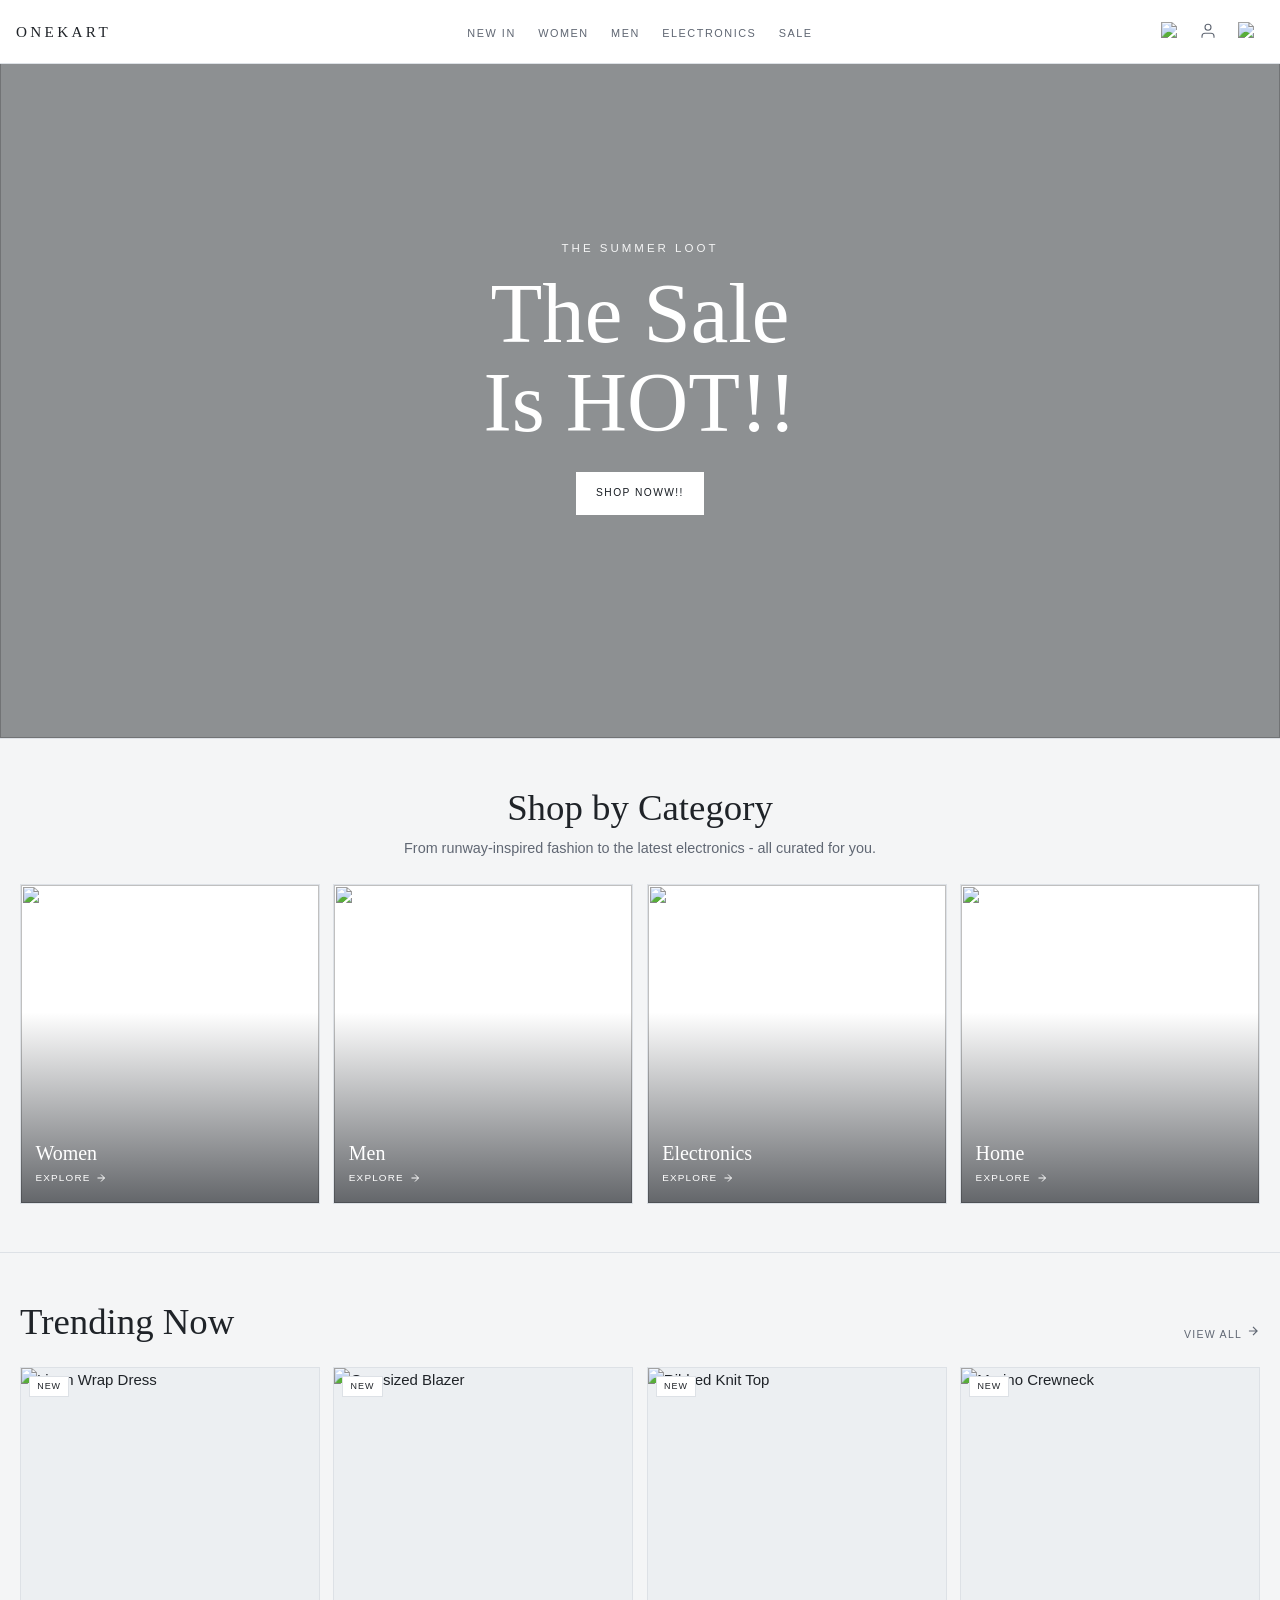
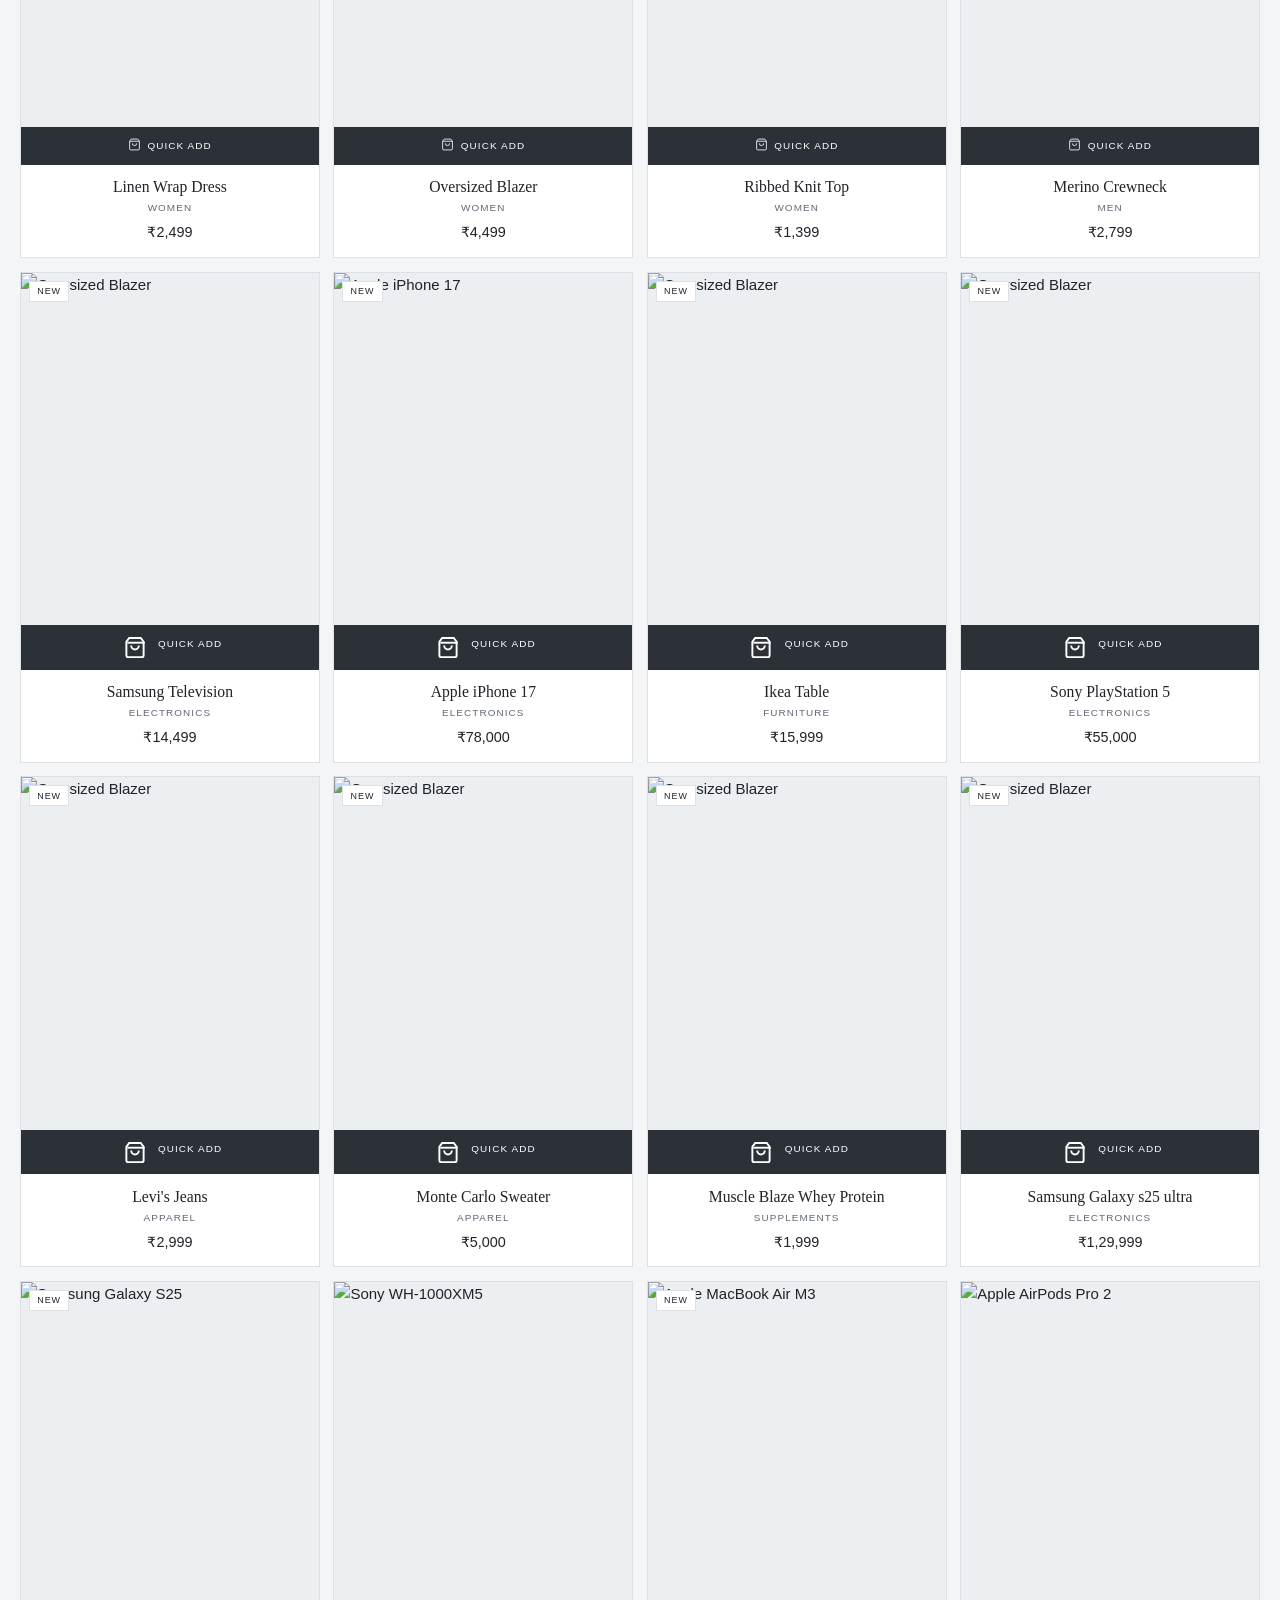
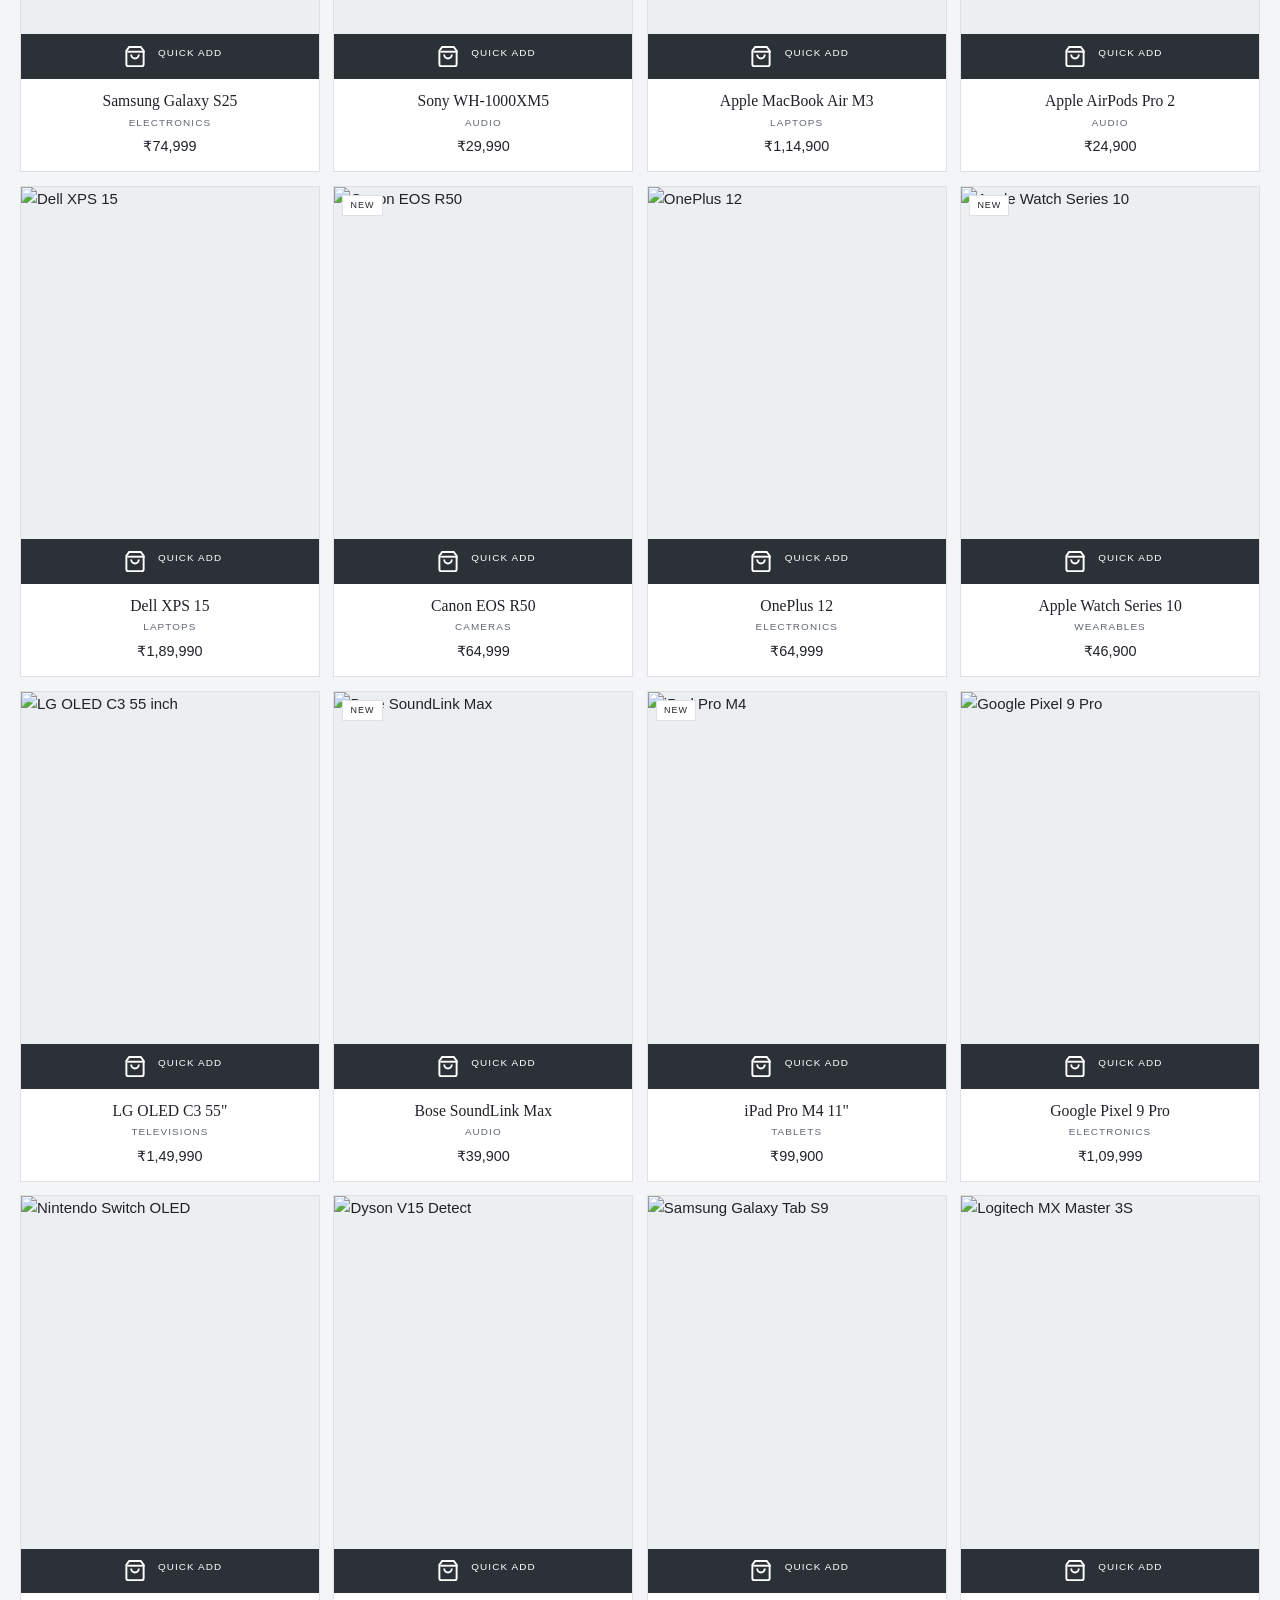
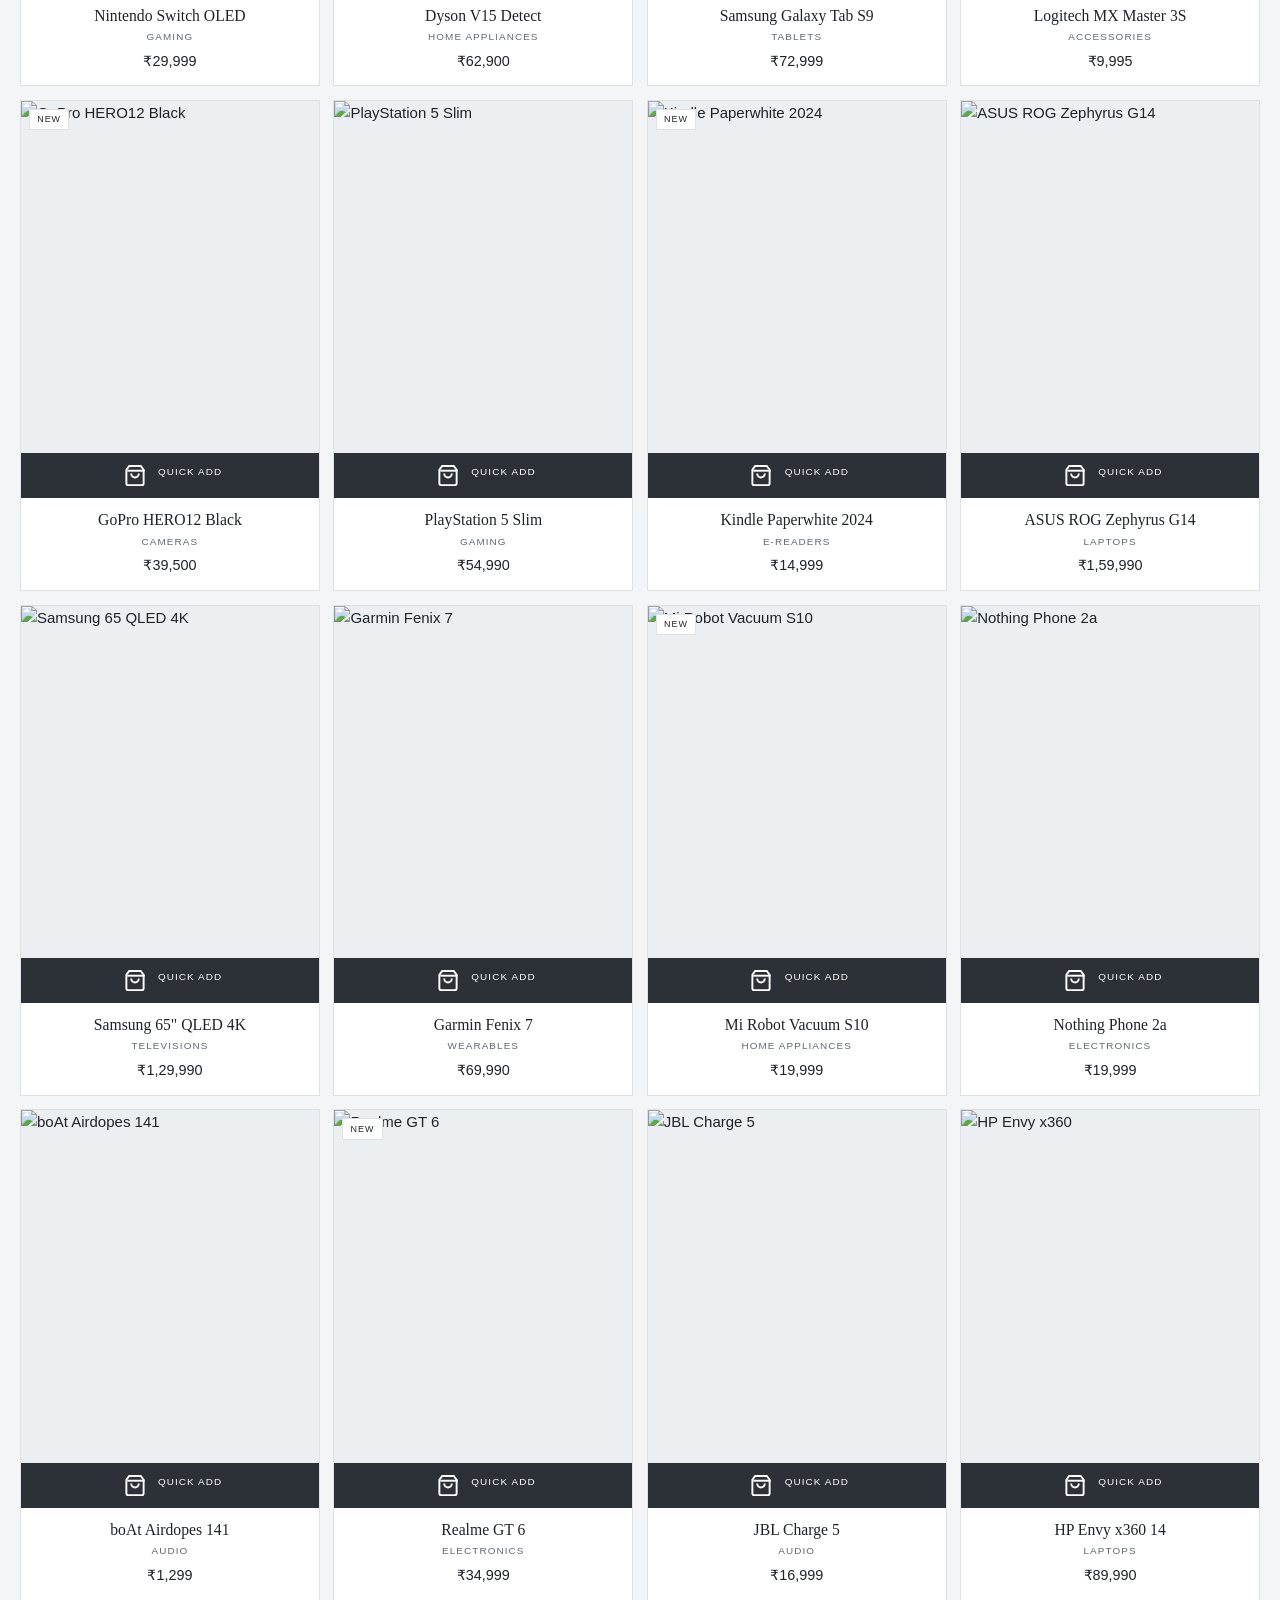
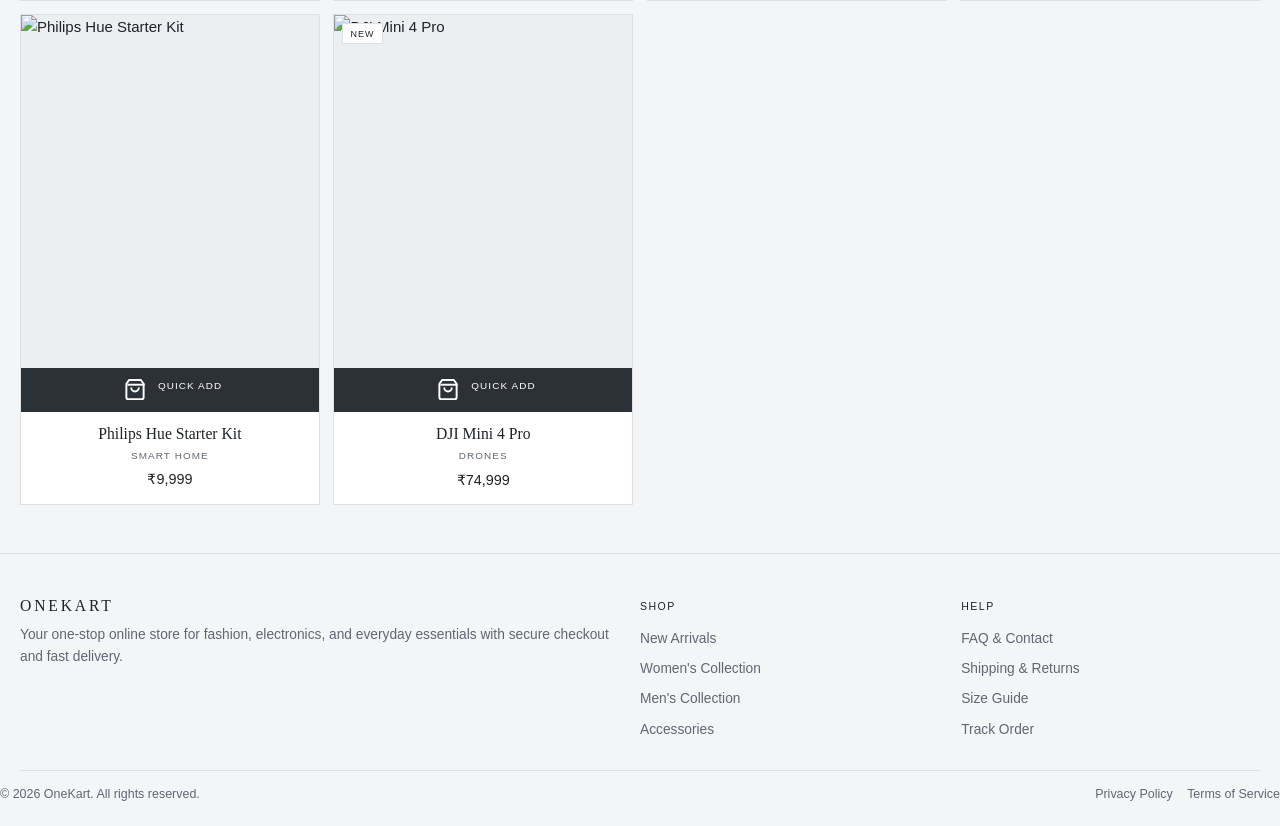
==== src/main/resources/static/html/index.html @ 8f20755e "Initial commit - ECommerce Web Application" ====
<!DOCTYPE html>
<html lang="en">
<head>
    <meta charset="UTF-8">
    <meta name="viewport" content="width=device-width, initial-scale=1.0">
    <title>OneKart - Curated Fashion</title>
    <link rel="stylesheet" href="../css/styles.css">
</head>
<body>

<nav id="main-nav">
    <a href="index.html" class="nav-logo" aria-label="OneKart home">OneKart</a>
    <ul class="nav-links" role="list">
        <li><a href="new.html">New In</a></li>
        <li><a href="women.html">Women</a></li>
        <li><a href="men.html">Men</a></li>
        <li><a href="electronics.html">Electronics</a></li>
        <li><a href="sale.html">Sale</a></li>
    </ul>
    <div class="nav-actions">
        <label class="nav-icon" for="search-toggle" role="button" tabindex="0" aria-label="Open search">
            <img
                    src="https://cdn-icons-png.flaticon.com/512/54/54481.png"
                    width="18"
                    height="18"
                    alt="Search"
            />
        </label>
        <button class="nav-icon" id = "account-btn" aria-label="Account">
            <svg width="18" height="18" fill="none" stroke="currentColor" stroke-width="1.5" viewBox="0 0 24 24" aria-hidden="true">
                <path d="M20 21v-2a4 4 0 0 0-4-4H8a4 4 0 0 0-4 4v2"/><circle cx="12" cy="7" r="4"/>
            </svg>
        </button>
        <button class="nav-icon" aria-label="Shopping bag">
            <img
                    src="https://cdn-icons-png.flaticon.com/512/263/263142.png"
                    width="18"
                    height="18"
                    alt="Shopping bag"
            />
        </button>
    </div>
</nav>

<div class="nav-mobile-drawer" id="nav-mobile-drawer">
    <a href="new.html">New In</a>
    <a href="women.html">Women</a>
    <a href="men.html">Men</a>
    <a href="electronics.html">Electronics</a>
    <a href="sale.html">Sale</a>
</div>

<div class="search-overlay" id="search-overlay">
    <label class="search-overlay-bg" for="search-toggle" aria-label="Close search"></label>
    <div class="search-box">
        <input class="search-input" type="search" placeholder="Search products..." autocomplete="off" aria-label="Search products">
    </div>
</div>

<main>
    <section class="hero" aria-label="Hero - Summer Collection">
        <div class="hero-bg">
            <img src="https://images.unsplash.com/photo-1577538928305-3807c3993047?q=80&w=1170&auto=format&fit=crop&ixlib=rb-4.1.0&ixid=M3wxMjA3fDB8MHxwaG90by1wYWdlfHx8fGVufDB8fHx8fA%3D%3D"
                 alt="" aria-hidden="true" fetchpriority="high" decoding="async" width="1600" height="900">
            <div class="hero-overlay" aria-hidden="true"></div>
        </div>
        <div class="hero-content">
            <p class="hero-eyebrow">The Summer Loot</p>
            <h1 class="hero-title"> The Sale  <br> Is HOT!! </h1>
            <div class="hero-ctas">
                <a href="" class="btn-hero-primary">SHOP NOWW!!</a>
            </div>
        </div>
    </section>

    <section class="section-categories" aria-label="Shop by category">
        <div class="container">
            <div class="section-header center">
                <h2>Shop by Category</h2>
                <p>From runway-inspired fashion to the latest electronics - all curated for you.</p>
            </div>
            <div class="category-grid">
                <a href="women.html" class="category-tile" aria-label="Shop Women">
                    <img src="https://images.unsplash.com/photo-1539008835657-9e8e9680c956?w=800&h=1000&fit=crop" alt="" loading="lazy" aria-hidden="true">
                    <div class="category-label"><h3>Women</h3><span class="explore-link">Explore <svg width="12" height="12" fill="none" stroke="currentColor" stroke-width="2" viewBox="0 0 24 24" aria-hidden="true"><path d="M5 12h14m-7-7 7 7-7 7"/></svg></span></div>
                </a>
                <a href="men.html" class="category-tile" aria-label="Shop Men">
                    <img src="https://images.unsplash.com/photo-1516257984-b1b4d707412e?w=800&h=1000&fit=crop" alt="" loading="lazy" aria-hidden="true">
                    <div class="category-label"><h3>Men</h3><span class="explore-link">Explore <svg width="12" height="12" fill="none" stroke="currentColor" stroke-width="2" viewBox="0 0 24 24" aria-hidden="true"><path d="M5 12h14m-7-7 7 7-7 7"/></svg></span></div>
                </a>
                <a href="electronics.html" class="category-tile" aria-label="Shop Electronics">
                    <img src="https://images.unsplash.com/photo-1523275335684-37898b6baf30?w=800&h=1000&fit=crop" alt="" loading="lazy" aria-hidden="true">
                    <div class="category-label"><h3>Electronics</h3><span class="explore-link">Explore <svg width="12" height="12" fill="none" stroke="currentColor" stroke-width="2" viewBox="0 0 24 24" aria-hidden="true"><path d="M5 12h14m-7-7 7 7-7 7"/></svg></span></div>
                </a>
                <a href="sale.html" class="category-tile" aria-label="Shop Home">
                    <img src="https://images.unsplash.com/photo-1555041469-a586c61ea9bc?w=800&h=1000&fit=crop" alt="" loading="lazy" aria-hidden="true">
                    <div class="category-label"><h3>Home</h3><span class="explore-link">Explore <svg width="12" height="12" fill="none" stroke="currentColor" stroke-width="2" viewBox="0 0 24 24" aria-hidden="true"><path d="M5 12h14m-7-7 7 7-7 7"/></svg></span></div>
                </a>
            </div>
        </div>
    </section>

    <section class="section-arrivals" aria-label="New arrivals">
        <div class="container">
            <div class="section-header split">
                <div>
                    <h2>Trending Now</h2>

                </div>
                <a href="new.html" class="view-all-link">View All <svg width="14" height="14" fill="none" stroke="currentColor" stroke-width="2" viewBox="0 0 24 24" aria-hidden="true"><path d="M5 12h14m-7-7 7 7-7 7"/></svg></a>
            </div>
            <div class="product-grid">

                <article class="product-card">
                    <a href="/products/linen-wrap-dress">
                        <div class="product-img-wrap">
                            <span class="badge-new">New</span>
                            <img src="https://images.unsplash.com/photo-1515372039744-b8f02a3ae446?w=600&q=80" alt="Linen Wrap Dress" loading="lazy">
                            <div class="card-actions"><button class="add-bag-btn"><svg width="13" height="13" fill="none" stroke="currentColor" stroke-width="1.5" viewBox="0 0 24 24" aria-hidden="true"><path d="M6 2 3 6v14a2 2 0 0 0 2 2h14a2 2 0 0 0 2-2V6l-3-4z"/><line x1="3" y1="6" x2="21" y2="6"/><path d="M16 10a4 4 0 0 1-8 0"/></svg>Quick Add</button></div>
                        </div>
                        <div class="product-info">
                            <h3 class="product-name">Linen Wrap Dress</h3>
                            <p class="product-category">Women</p>
                            <p class="product-price">₹2,499</p>
                        </div>
                    </a>
                </article>

                <article class="product-card">
                    <a href="/products/oversized-blazer">
                        <div class="product-img-wrap">
                            <span class="badge-new">New</span>
                            <img src="https://images.unsplash.com/photo-1591047139829-d91aecb6caea?w=600&q=80" alt="Oversized Blazer" loading="lazy">
                            <div class="card-actions"><button class="add-bag-btn"><svg width="13" height="13" fill="none" stroke="currentColor" stroke-width="1.5" viewBox="0 0 24 24" aria-hidden="true"><path d="M6 2 3 6v14a2 2 0 0 0 2 2h14a2 2 0 0 0 2-2V6l-3-4z"/><line x1="3" y1="6" x2="21" y2="6"/><path d="M16 10a4 4 0 0 1-8 0"/></svg>Quick Add</button></div>
                        </div>
                        <div class="product-info">
                            <h3 class="product-name">Oversized Blazer</h3>
                            <p class="product-category">Women</p>
                            <p class="product-price">₹4,499</p>
                        </div>
                    </a>
                </article>

                <article class="product-card">
                    <a href="/products/ribbed-knit-top">
                        <div class="product-img-wrap">
                            <span class="badge-new">New</span>
                            <img src="https://images.unsplash.com/photo-1554568218-0f1715e72254?w=600&q=80" alt="Ribbed Knit Top" loading="lazy">
                            <div class="card-actions"><button class="add-bag-btn"><svg width="13" height="13" fill="none" stroke="currentColor" stroke-width="1.5" viewBox="0 0 24 24" aria-hidden="true"><path d="M6 2 3 6v14a2 2 0 0 0 2 2h14a2 2 0 0 0 2-2V6l-3-4z"/><line x1="3" y1="6" x2="21" y2="6"/><path d="M16 10a4 4 0 0 1-8 0"/></svg>Quick Add</button></div>
                        </div>
                        <div class="product-info">
                            <h3 class="product-name">Ribbed Knit Top</h3>
                            <p class="product-category">Women</p>
                            <p class="product-price">₹1,399</p>
                        </div>
                    </a>
                </article>

                <article class="product-card">
                    <a href="/products/merino-crewneck">
                        <div class=" product-img-wrap">
                            <span class="badge-new">New</span>
                            <img src="https://images.unsplash.com/photo-1620799139834-6b8f844fbe61?w=600&q=80" alt="Merino Crewneck" loading="lazy">
                            <div class="card-actions"><button class="add-bag-btn"><svg width="13" height="13" fill="none" stroke="currentColor" stroke-width="1.5" viewBox="0 0 24 24" aria-hidden="true"><path d="M6 2 3 6v14a2 2 0 0 0 2 2h14a2 2 0 0 0 2-2V6l-3-4z"/><line x1="3" y1="6" x2="21" y2="6"/><path d="M16 10a4 4 0 0 1-8 0"/></svg>Quick Add</button></div>
                        </div>
                        <div class="product-info">
                            <h3 class="product-name">Merino Crewneck</h3>
                            <p class="product-category">Men</p>
                            <p class="product-price">₹2,799</p>
                        </div>
                    </a>
                </article>

                <article class="product-card">
                    <a href="/products/oversized-blazer">
                        <div class="product-img-wrap">
                            <span class="badge-new">New</span>
                            <img src="https://rukminim2.flixcart.com/image/1920/1920/xif0q/television/w/x/e/ua32h4520fuxxl-samsung-original-imahgy3hmsqhygay.jpeg?q=90" alt="Oversized Blazer" loading="lazy">
                            <div class="card-actions"><button class="add-bag-btn"><svg width="34" height="23" fill="none" stroke="currentColor" stroke-width="2" viewBox="0 0 24 24" aria-hidden="true"><path d="M6 2 3 6v14a2 2 0 0 0 2 2h14a2 2 0 0 0 2-2V6l-3-4z"/><line x1="4" y1="7" x2="22" y2="7"/><path d="M16 10a4 4 0 0 1-8 0"/></svg>Quick Add</button></div>
                        </div>
                        <div class="product-info">
                            <h3 class="product-name">Samsung Television</h3>
                            <p class="product-category">Electronics</p>
                            <p class="product-price">₹14,499</p>
                        </div>
                    </a>
                </article>

                <article class="product-card">
                    <a href="iphone.html">
                        <div class=" product-img-wrap">
                            <span class="badge-new">New</span>
                            <img src="https://www.myimaginestore.com/media/catalog/product/cache/4a48ac28cbb6e9c41470e5be5a6d3043/i/p/iphone_17_black_pdp_image_position_1__en-in.jpg" alt="Apple iPhone 17" loading="lazy">
                            <div class="card-actions"><button class="add-bag-btn"><svg width="34" height="23" fill="none" stroke="currentColor" stroke-width="2" viewBox="0 0 24 24" aria-hidden="true"><path d="M6 2 3 6v14a2 2 0 0 0 2 2h14a2 2 0 0 0 2-2V6l-3-4z"/><line x1="4" y1="7" x2="22" y2="7"/><path d="M16 10a4 4 0 0 1-8 0"/></svg>Quick Add</button></div>
                        </div>
                        <div class="product-info">
                            <h3 class="product-name">Apple iPhone 17</h3>
                            <p class="product-category">Electronics</p>
                            <p class="product-price">₹78,000</p>
                        </div>
                    </a>
                </article>

                <article class="product-card">
                    <a href="/products/oversized-blazer">
                        <div class="product-img-wrap">
                            <span class="badge-new">New</span>
                            <img src="https://www.ikea.com/in/en/images/products/trotten-desk-white-anthracite__1012699_pe828978_s5.jpg?f=xl" alt="Oversized Blazer" loading="lazy"
                                 style="width: 300px; height: 350px; object-fit: cover;" >
                            <div class="card-actions"><button class="add-bag-btn"><svg width="34" height="23" fill="none" stroke="currentColor" stroke-width="2" viewBox="0 0 24 24" aria-hidden="true"><path d="M6 2 3 6v14a2 2 0 0 0 2 2h14a2 2 0 0 0 2-2V6l-3-4z"/><line x1="4" y1="7" x2="22" y2="7"/><path d="M16 10a4 4 0 0 1-8 0"/></svg>Quick Add</button></div>
                        </div>
                        <div class="product-info">
                            <h3 class="product-name">Ikea Table </h3>
                            <p class="product-category">Furniture</p>
                            <p class="product-price">₹15,999</p>
                        </div>
                    </a>
                </article>

                <article class="product-card">
                    <a href="/products/oversized-blazer">
                        <div class="product-img-wrap">
                            <span class="badge-new">New</span>
                            <img src="https://m.media-amazon.com/images/I/51ljnEaW0pL._SL1000_.jpg" alt="Oversized Blazer" loading="lazy"
                                 style="width: 300px; height: 350px; object-fit: cover;" >
                            <div class="card-actions"><button class="add-bag-btn"><svg width="34" height="23" fill="none" stroke="currentColor" stroke-width="2" viewBox="0 0 24 24" aria-hidden="true"><path d="M6 2 3 6v14a2 2 0 0 0 2 2h14a2 2 0 0 0 2-2V6l-3-4z"/><line x1="4" y1="7" x2="22" y2="7"/><path d="M16 10a4 4 0 0 1-8 0"/></svg>Quick Add</button></div>
                        </div>
                        <div class="product-info">
                            <h3 class="product-name">Sony PlayStation 5 </h3>
                            <p class="product-category">Electronics</p>
                            <p class="product-price">₹55,000</p>
                        </div>
                    </a>
                </article>

                <article class="product-card">
                    <a href="/products/oversized-blazer">
                        <div class="product-img-wrap">
                            <span class="badge-new">New</span>
                            <img src="https://levi.in/cdn/shop/files/236770367_01_Styleshot.jpg?v=1767769979" alt="Oversized Blazer" loading="lazy"
                                 style="width: 300px; height: 350px; object-fit: cover;" >
                            <div class="card-actions"><button class="add-bag-btn"><svg width="34" height="23" fill="none" stroke="currentColor" stroke-width="2" viewBox="0 0 24 24" aria-hidden="true"><path d="M6 2 3 6v14a2 2 0 0 0 2 2h14a2 2 0 0 0 2-2V6l-3-4z"/><line x1="4" y1="7" x2="22" y2="7"/><path d="M16 10a4 4 0 0 1-8 0"/></svg>Quick Add</button></div>
                        </div>
                        <div class="product-info">
                            <h3 class="product-name">Levi's Jeans</h3>
                            <p class="product-category">Apparel</p>
                            <p class="product-price">₹2,999 </p>
                        </div>
                    </a>
                </article>

                <article class="product-card">
                    <a href="/products/oversized-blazer">
                        <div class="product-img-wrap">
                            <span class="badge-new">New</span>
                            <img src="https://www.montecarlo.in/cdn/shop/files/1243323RN-2-38_1.jpg?v=1739274305&width=700" alt="Oversized Blazer" loading="lazy"
                                 style="width: 300px; height: 350px; object-fit: cover;" >
                            <div class="card-actions"><button class="add-bag-btn"><svg width="34" height="23" fill="none" stroke="currentColor" stroke-width="2" viewBox="0 0 24 24" aria-hidden="true"><path d="M6 2 3 6v14a2 2 0 0 0 2 2h14a2 2 0 0 0 2-2V6l-3-4z"/><line x1="4" y1="7" x2="22" y2="7"/><path d="M16 10a4 4 0 0 1-8 0"/></svg>Quick Add</button></div>
                        </div>
                        <div class="product-info">
                            <h3 class="product-name"> Monte Carlo Sweater</h3>
                            <p class="product-category">Apparel</p>
                            <p class="product-price">₹5,000 </p>
                        </div>
                    </a>
                </article>


                <article class="product-card">
                    <a href="/products/oversized-blazer">
                        <div class="product-img-wrap">
                            <span class="badge-new">New</span>
                            <img src="https://m.media-amazon.com/images/I/71jYctugZML._SX679_.jpg" alt="Oversized Blazer" loading="lazy"
                                 style="width: 300px; height: 350px; object-fit: cover;" >
                            <div class="card-actions"><button class="add-bag-btn"><svg width="34" height="23" fill="none" stroke="currentColor" stroke-width="2" viewBox="0 0 24 24" aria-hidden="true"><path d="M6 2 3 6v14a2 2 0 0 0 2 2h14a2 2 0 0 0 2-2V6l-3-4z"/><line x1="4" y1="7" x2="22" y2="7"/><path d="M16 10a4 4 0 0 1-8 0"/></svg>Quick Add</button></div>
                        </div>
                        <div class="product-info">
                            <h3 class="product-name"> Muscle Blaze Whey Protein </h3>
                            <p class="product-category">Supplements</p>
                            <p class="product-price">₹1,999 </p>
                        </div>
                    </a>
                </article>



                <article class="product-card">
                    <a href="/products/oversized-blazer">
                        <div class="product-img-wrap">
                            <span class="badge-new">New</span>
                            <img src="https://m.media-amazon.com/images/I/41WyX+E04cL._SY300_SX300_QL70_FMwebp_.jpg" alt="Oversized Blazer" loading="lazy"
                                 style="width: 300px; height: 350px; object-fit: cover;" >
                            <div class="card-actions"><button class="add-bag-btn"><svg width="34" height="23" fill="none" stroke="currentColor" stroke-width="2" viewBox="0 0 24 24" aria-hidden="true"><path d="M6 2 3 6v14a2 2 0 0 0 2 2h14a2 2 0 0 0 2-2V6l-3-4z"/><line x1="4" y1="7" x2="22" y2="7"/><path d="M16 10a4 4 0 0 1-8 0"/></svg>Quick Add</button></div>
                        </div>
                        <div class="product-info">
                            <h3 class="product-name">Samsung Galaxy s25 ultra </h3>
                            <p class="product-category">Electronics</p>
                            <p class="product-price">₹1,29,999 </p>
                        </div>
                    </a>
                </article>


                <article class="product-card">
                    <a href="/products/samsung-galaxy-s25">
                        <div class="product-img-wrap">
                            <span class="badge-new">New</span>
                            <img src="https://images.samsung.com/in/smartphones/galaxy-s25/images/galaxy-s25-highlights-color-icyblue.jpg" alt="Samsung Galaxy S25" loading="lazy">
                            <div class="card-actions"><button class="add-bag-btn"><svg width="34" height="23" fill="none" stroke="currentColor" stroke-width="2" viewBox="0 0 24 24" aria-hidden="true"><path d="M6 2 3 6v14a2 2 0 0 0 2 2h14a2 2 0 0 0 2-2V6l-3-4z"/><line x1="4" y1="7" x2="22" y2="7"/><path d="M16 10a4 4 0 0 1-8 0"/></svg>Quick Add</button></div>
                        </div>
                        <div class="product-info">
                            <h3 class="product-name">Samsung Galaxy S25</h3>
                            <p class="product-category">Electronics</p>
                            <p class="product-price">₹74,999</p>
                        </div>
                    </a>
                </article>


                <article class="product-card">
                    <a href="/products/sony-wh1000xm5">
                        <div class="product-img-wrap">
                            <img src="https://www.bhphotovideo.com/images/images2500x2500/sony_wh_1000xm5_b_wh_1000xm5_wireless_industry_leading_noise_canceling_1662885.jpg" alt="Sony WH-1000XM5" loading="lazy">
                            <div class="card-actions"><button class="add-bag-btn"><svg width="34" height="23" fill="none" stroke="currentColor" stroke-width="2" viewBox="0 0 24 24" aria-hidden="true"><path d="M6 2 3 6v14a2 2 0 0 0 2 2h14a2 2 0 0 0 2-2V6l-3-4z"/><line x1="4" y1="7" x2="22" y2="7"/><path d="M16 10a4 4 0 0 1-8 0"/></svg>Quick Add</button></div>
                        </div>
                        <div class="product-info">
                            <h3 class="product-name">Sony WH-1000XM5</h3>
                            <p class="product-category">Audio</p>
                            <p class="product-price">₹29,990</p>
                        </div>
                    </a>
                </article>


                <article class="product-card">
                    <a href="/products/apple-macbook-air-m3">
                        <div class="product-img-wrap">
                            <span class="badge-new">New</span>
                            <img src="https://store.storeimages.cdn-apple.com/4668/as-images.apple.com/is/macbook-air-midnight-config-20220606?wid=820&hei=498&fmt=jpeg&qlt=90&.v=1654122880566" alt="Apple MacBook Air M3" loading="lazy">
                            <div class="card-actions"><button class="add-bag-btn"><svg width="34" height="23" fill="none" stroke="currentColor" stroke-width="2" viewBox="0 0 24 24" aria-hidden="true"><path d="M6 2 3 6v14a2 2 0 0 0 2 2h14a2 2 0 0 0 2-2V6l-3-4z"/><line x1="4" y1="7" x2="22" y2="7"/><path d="M16 10a4 4 0 0 1-8 0"/></svg>Quick Add</button></div>
                        </div>
                        <div class="product-info">
                            <h3 class="product-name">Apple MacBook Air M3</h3>
                            <p class="product-category">Laptops</p>
                            <p class="product-price">₹1,14,900</p>
                        </div>
                    </a>
                </article>


                <article class="product-card">
                    <a href="/products/apple-airpods-pro-2">
                        <div class="product-img-wrap">
                            <img src="https://store.storeimages.cdn-apple.com/4668/as-images.apple.com/is/MQD83?wid=1144&hei=1144&fmt=jpeg&qlt=90&.v=1660803972361" alt="Apple AirPods Pro 2" loading="lazy">
                            <div class="card-actions"><button class="add-bag-btn"><svg width="34" height="23" fill="none" stroke="currentColor" stroke-width="2" viewBox="0 0 24 24" aria-hidden="true"><path d="M6 2 3 6v14a2 2 0 0 0 2 2h14a2 2 0 0 0 2-2V6l-3-4z"/><line x1="4" y1="7" x2="22" y2="7"/><path d="M16 10a4 4 0 0 1-8 0"/></svg>Quick Add</button></div>
                        </div>
                        <div class="product-info">
                            <h3 class="product-name">Apple AirPods Pro 2</h3>
                            <p class="product-category">Audio</p>
                            <p class="product-price">₹24,900</p>
                        </div>
                    </a>
                </article>


                <article class="product-card">
                    <a href="/products/dell-xps-15">
                        <div class="product-img-wrap">
                            <img src="https://i.dell.com/is/image/DellContent/content/dam/ss2/product-images/dell-client-products/notebooks/xps-notebooks/xps-15-9530/media-gallery/black/notebook-xps-15-9530-t-black-gallery-1.psd?fmt=pjpg&pscan=auto&scl=1&hei=402&wid=402&qlt=100,1&resMode=sharp2&size=402,402&chrss=full" alt="Dell XPS 15" loading="lazy">
                            <div class="card-actions"><button class="add-bag-btn"><svg width="34" height="23" fill="none" stroke="currentColor" stroke-width="2" viewBox="0 0 24 24" aria-hidden="true"><path d="M6 2 3 6v14a2 2 0 0 0 2 2h14a2 2 0 0 0 2-2V6l-3-4z"/><line x1="4" y1="7" x2="22" y2="7"/><path d="M16 10a4 4 0 0 1-8 0"/></svg>Quick Add</button></div>
                        </div>
                        <div class="product-info">
                            <h3 class="product-name">Dell XPS 15</h3>
                            <p class="product-category">Laptops</p>
                            <p class="product-price">₹1,89,990</p>
                        </div>
                    </a>
                </article>


                <article class="product-card">
                    <a href="/products/canon-eos-r50">
                        <div class="product-img-wrap">
                            <span class="badge-new">New</span>
                            <img src="https://www.bhphotovideo.com/images/images2500x2500/canon_5811c022_eos_r50_mirrorless_camera_1715808.jpg" alt="Canon EOS R50" loading="lazy">
                            <div class="card-actions"><button class="add-bag-btn"><svg width="34" height="23" fill="none" stroke="currentColor" stroke-width="2" viewBox="0 0 24 24" aria-hidden="true"><path d="M6 2 3 6v14a2 2 0 0 0 2 2h14a2 2 0 0 0 2-2V6l-3-4z"/><line x1="4" y1="7" x2="22" y2="7"/><path d="M16 10a4 4 0 0 1-8 0"/></svg>Quick Add</button></div>
                        </div>
                        <div class="product-info">
                            <h3 class="product-name">Canon EOS R50</h3>
                            <p class="product-category">Cameras</p>
                            <p class="product-price">₹64,999</p>
                        </div>
                    </a>
                </article>


                <article class="product-card">
                    <a href="/products/oneplus-12">
                        <div class="product-img-wrap">
                            <img src="https://image01.oneplus.net/ebp/202312/07/1-m00-52-45-rblaqwvxd8wab2mlaadqk5mfufy562.png" alt="OnePlus 12" loading="lazy">
                            <div class="card-actions"><button class="add-bag-btn"><svg width="34" height="23" fill="none" stroke="currentColor" stroke-width="2" viewBox="0 0 24 24" aria-hidden="true"><path d="M6 2 3 6v14a2 2 0 0 0 2 2h14a2 2 0 0 0 2-2V6l-3-4z"/><line x1="4" y1="7" x2="22" y2="7"/><path d="M16 10a4 4 0 0 1-8 0"/></svg>Quick Add</button></div>
                        </div>
                        <div class="product-info">
                            <h3 class="product-name">OnePlus 12</h3>
                            <p class="product-category">Electronics</p>
                            <p class="product-price">₹64,999</p>
                        </div>
                    </a>
                </article>


                <article class="product-card">
                    <a href="/products/apple-watch-series-10">
                        <div class="product-img-wrap">
                            <span class="badge-new">New</span>
                            <img src="https://store.storeimages.cdn-apple.com/4668/as-images.apple.com/is/MQDY3ref_VW_34FR+watch-45-alum-midnight-nc-10s_VW_34FR_WF_CO?wid=750&hei=712&trim=1&fmt=p-jpg&qlt=95&.v=1683224544054" alt="Apple Watch Series 10" loading="lazy">
                            <div class="card-actions"><button class="add-bag-btn"><svg width="34" height="23" fill="none" stroke="currentColor" stroke-width="2" viewBox="0 0 24 24" aria-hidden="true"><path d="M6 2 3 6v14a2 2 0 0 0 2 2h14a2 2 0 0 0 2-2V6l-3-4z"/><line x1="4" y1="7" x2="22" y2="7"/><path d="M16 10a4 4 0 0 1-8 0"/></svg>Quick Add</button></div>
                        </div>
                        <div class="product-info">
                            <h3 class="product-name">Apple Watch Series 10</h3>
                            <p class="product-category">Wearables</p>
                            <p class="product-price">₹46,900</p>
                        </div>
                    </a>
                </article>


                <article class="product-card">
                    <a href="/products/lg-oled-c3-55">
                        <div class="product-img-wrap">
                            <img src="https://www.lg.com/us/images/tvs/md08003345/gallery/D-01.jpg" alt="LG OLED C3 55 inch" loading="lazy">
                            <div class="card-actions"><button class="add-bag-btn"><svg width="34" height="23" fill="none" stroke="currentColor" stroke-width="2" viewBox="0 0 24 24" aria-hidden="true"><path d="M6 2 3 6v14a2 2 0 0 0 2 2h14a2 2 0 0 0 2-2V6l-3-4z"/><line x1="4" y1="7" x2="22" y2="7"/><path d="M16 10a4 4 0 0 1-8 0"/></svg>Quick Add</button></div>
                        </div>
                        <div class="product-info">
                            <h3 class="product-name">LG OLED C3 55"</h3>
                            <p class="product-category">Televisions</p>
                            <p class="product-price">₹1,49,990</p>
                        </div>
                    </a>
                </article>


                <article class="product-card">
                    <a href="/products/bose-soundlink-max">
                        <div class="product-img-wrap">
                            <span class="badge-new">New</span>
                            <img src="https://assets.bose.com/content/dam/Bose_DAM/Web/consumer_electronics/global/products/speakers/soundlink_max/product_silo_images/soundlink-max-blue-dusk-PS.png/jcr:content/renditions/cq5dam.web.1280.1280.png" alt="Bose SoundLink Max" loading="lazy">
                            <div class="card-actions"><button class="add-bag-btn"><svg width="34" height="23" fill="none" stroke="currentColor" stroke-width="2" viewBox="0 0 24 24" aria-hidden="true"><path d="M6 2 3 6v14a2 2 0 0 0 2 2h14a2 2 0 0 0 2-2V6l-3-4z"/><line x1="4" y1="7" x2="22" y2="7"/><path d="M16 10a4 4 0 0 1-8 0"/></svg>Quick Add</button></div>
                        </div>
                        <div class="product-info">
                            <h3 class="product-name">Bose SoundLink Max</h3>
                            <p class="product-category">Audio</p>
                            <p class="product-price">₹39,900</p>
                        </div>
                    </a>
                </article>


                <article class="product-card">
                    <a href="/products/ipad-pro-m4">
                        <div class="product-img-wrap">
                            <span class="badge-new">New</span>
                            <img src="https://store.storeimages.cdn-apple.com/4668/as-images.apple.com/is/ipad-pro-finish-unselect-gallery-1-202405?wid=5120&hei=2880&fmt=p-jpg&qlt=95&.v=1713920820183" alt="iPad Pro M4" loading="lazy">
                            <div class="card-actions"><button class="add-bag-btn"><svg width="34" height="23" fill="none" stroke="currentColor" stroke-width="2" viewBox="0 0 24 24" aria-hidden="true"><path d="M6 2 3 6v14a2 2 0 0 0 2 2h14a2 2 0 0 0 2-2V6l-3-4z"/><line x1="4" y1="7" x2="22" y2="7"/><path d="M16 10a4 4 0 0 1-8 0"/></svg>Quick Add</button></div>
                        </div>
                        <div class="product-info">
                            <h3 class="product-name">iPad Pro M4 11"</h3>
                            <p class="product-category">Tablets</p>
                            <p class="product-price">₹99,900</p>
                        </div>
                    </a>
                </article>


                <article class="product-card">
                    <a href="/products/google-pixel-9-pro">
                        <div class="product-img-wrap">
                            <img src="https://lh3.googleusercontent.com/Nu-G-z3X6-G7HlnXjbxYk4jI8ixRTLNK9EB8pcVBOE1aSMmTluwWfsMBgJxMqJD_Qk9KhUoS6EwdFMQMgjl-ZX8hh6yLqIWD" alt="Google Pixel 9 Pro" loading="lazy">
                            <div class="card-actions"><button class="add-bag-btn"><svg width="34" height="23" fill="none" stroke="currentColor" stroke-width="2" viewBox="0 0 24 24" aria-hidden="true"><path d="M6 2 3 6v14a2 2 0 0 0 2 2h14a2 2 0 0 0 2-2V6l-3-4z"/><line x1="4" y1="7" x2="22" y2="7"/><path d="M16 10a4 4 0 0 1-8 0"/></svg>Quick Add</button></div>
                        </div>
                        <div class="product-info">
                            <h3 class="product-name">Google Pixel 9 Pro</h3>
                            <p class="product-category">Electronics</p>
                            <p class="product-price">₹1,09,999</p>
                        </div>
                    </a>
                </article>


                <article class="product-card">
                    <a href="/products/nintendo-switch-oled">
                        <div class="product-img-wrap">
                            <img src="https://assets.nintendo.com/image/upload/ar_16:9,b_auto:border,c_lpad/b_white/f_auto/q_auto/ncom/en_US/switch/site-design-update/hardware/switch/nintendo-switch-oled-model-white-set/gallery/image01.jpg" alt="Nintendo Switch OLED" loading="lazy">
                            <div class="card-actions"><button class="add-bag-btn"><svg width="34" height="23" fill="none" stroke="currentColor" stroke-width="2" viewBox="0 0 24 24" aria-hidden="true"><path d="M6 2 3 6v14a2 2 0 0 0 2 2h14a2 2 0 0 0 2-2V6l-3-4z"/><line x1="4" y1="7" x2="22" y2="7"/><path d="M16 10a4 4 0 0 1-8 0"/></svg>Quick Add</button></div>
                        </div>
                        <div class="product-info">
                            <h3 class="product-name">Nintendo Switch OLED</h3>
                            <p class="product-category">Gaming</p>
                            <p class="product-price">₹29,999</p>
                        </div>
                    </a>
                </article>


                <article class="product-card">
                    <a href="/products/dyson-v15-detect">
                        <div class="product-img-wrap">
                            <img src="https://dyson-h.assetsadobe2.com/is/image/content/dam/dyson/images/products/primary/394577-01.png?$responsive$&cropPathE=desktop&fit=stretch,1&wid=1440" alt="Dyson V15 Detect" loading="lazy">
                            <div class="card-actions"><button class="add-bag-btn"><svg width="34" height="23" fill="none" stroke="currentColor" stroke-width="2" viewBox="0 0 24 24" aria-hidden="true"><path d="M6 2 3 6v14a2 2 0 0 0 2 2h14a2 2 0 0 0 2-2V6l-3-4z"/><line x1="4" y1="7" x2="22" y2="7"/><path d="M16 10a4 4 0 0 1-8 0"/></svg>Quick Add</button></div>
                        </div>
                        <div class="product-info">
                            <h3 class="product-name">Dyson V15 Detect</h3>
                            <p class="product-category">Home Appliances</p>
                            <p class="product-price">₹62,900</p>
                        </div>
                    </a>
                </article>


                <article class="product-card">
                    <a href="/products/samsung-galaxy-tab-s9">
                        <div class="product-img-wrap">
                            <img src="https://images.samsung.com/in/tablets/galaxy-tab-s9/images/galaxy-tab-s9-highlights-design-beige.jpg" alt="Samsung Galaxy Tab S9" loading="lazy">
                            <div class="card-actions"><button class="add-bag-btn"><svg width="34" height="23" fill="none" stroke="currentColor" stroke-width="2" viewBox="0 0 24 24" aria-hidden="true"><path d="M6 2 3 6v14a2 2 0 0 0 2 2h14a2 2 0 0 0 2-2V6l-3-4z"/><line x1="4" y1="7" x2="22" y2="7"/><path d="M16 10a4 4 0 0 1-8 0"/></svg>Quick Add</button></div>
                        </div>
                        <div class="product-info">
                            <h3 class="product-name">Samsung Galaxy Tab S9</h3>
                            <p class="product-category">Tablets</p>
                            <p class="product-price">₹72,999</p>
                        </div>
                    </a>
                </article>


                <article class="product-card">
                    <a href="/products/logitech-mx-master-3s">
                        <div class="product-img-wrap">
                            <img src="https://resource.logitech.com/w_692,c_limit,q_auto,f_auto,dpr_1.0/d_transparent.gif/content/dam/logitech/en/products/mice/mx-master-3s/gallery/mx-master-3s-mouse-top-view-graphite.png?v=1" alt="Logitech MX Master 3S" loading="lazy">
                            <div class="card-actions"><button class="add-bag-btn"><svg width="34" height="23" fill="none" stroke="currentColor" stroke-width="2" viewBox="0 0 24 24" aria-hidden="true"><path d="M6 2 3 6v14a2 2 0 0 0 2 2h14a2 2 0 0 0 2-2V6l-3-4z"/><line x1="4" y1="7" x2="22" y2="7"/><path d="M16 10a4 4 0 0 1-8 0"/></svg>Quick Add</button></div>
                        </div>
                        <div class="product-info">
                            <h3 class="product-name">Logitech MX Master 3S</h3>
                            <p class="product-category">Accessories</p>
                            <p class="product-price">₹9,995</p>
                        </div>
                    </a>
                </article>


                <article class="product-card">
                    <a href="/products/gopro-hero12-black">
                        <div class="product-img-wrap">
                            <span class="badge-new">New</span>
                            <img src="https://community.gopro.com/t5/image/serverpage/image-id/823002iF6F6B7FF4D9F4E8E/image-size/large?v=v2&px=999" alt="GoPro HERO12 Black" loading="lazy">
                            <div class="card-actions"><button class="add-bag-btn"><svg width="34" height="23" fill="none" stroke="currentColor" stroke-width="2" viewBox="0 0 24 24" aria-hidden="true"><path d="M6 2 3 6v14a2 2 0 0 0 2 2h14a2 2 0 0 0 2-2V6l-3-4z"/><line x1="4" y1="7" x2="22" y2="7"/><path d="M16 10a4 4 0 0 1-8 0"/></svg>Quick Add</button></div>
                        </div>
                        <div class="product-info">
                            <h3 class="product-name">GoPro HERO12 Black</h3>
                            <p class="product-category">Cameras</p>
                            <p class="product-price">₹39,500</p>
                        </div>
                    </a>
                </article>


                <article class="product-card">
                    <a href="/products/ps5-slim">
                        <div class="product-img-wrap">
                            <img src="https://gmedia.playstation.com/is/image/SIEPDC/ps5-slim-disc-edition-white-01-en-14sep23?$native--t$" alt="PlayStation 5 Slim" loading="lazy">
                            <div class="card-actions"><button class="add-bag-btn"><svg width="34" height="23" fill="none" stroke="currentColor" stroke-width="2" viewBox="0 0 24 24" aria-hidden="true"><path d="M6 2 3 6v14a2 2 0 0 0 2 2h14a2 2 0 0 0 2-2V6l-3-4z"/><line x1="4" y1="7" x2="22" y2="7"/><path d="M16 10a4 4 0 0 1-8 0"/></svg>Quick Add</button></div>
                        </div>
                        <div class="product-info">
                            <h3 class="product-name">PlayStation 5 Slim</h3>
                            <p class="product-category">Gaming</p>
                            <p class="product-price">₹54,990</p>
                        </div>
                    </a>
                </article>


                <article class="product-card">
                    <a href="/products/kindle-paperwhite-2024">
                        <div class="product-img-wrap">
                            <span class="badge-new">New</span>
                            <img src="https://m.media-amazon.com/images/I/51JDfqMQyOL._AC_SX679_.jpg" alt="Kindle Paperwhite 2024" loading="lazy">
                            <div class="card-actions"><button class="add-bag-btn"><svg width="34" height="23" fill="none" stroke="currentColor" stroke-width="2" viewBox="0 0 24 24" aria-hidden="true"><path d="M6 2 3 6v14a2 2 0 0 0 2 2h14a2 2 0 0 0 2-2V6l-3-4z"/><line x1="4" y1="7" x2="22" y2="7"/><path d="M16 10a4 4 0 0 1-8 0"/></svg>Quick Add</button></div>
                        </div>
                        <div class="product-info">
                            <h3 class="product-name">Kindle Paperwhite 2024</h3>
                            <p class="product-category">E-Readers</p>
                            <p class="product-price">₹14,999</p>
                        </div>
                    </a>
                </article>


                <article class="product-card">
                    <a href="/products/asus-rog-zephyrus-g14">
                        <div class="product-img-wrap">
                            <img src="https://dlcdnwebimgs.asus.com/files/media/E5D855B0-6E13-4CA6-8DBD-F7CDFE9C89DA/v1/img/kv.jpg" alt="ASUS ROG Zephyrus G14" loading="lazy">
                            <div class="card-actions"><button class="add-bag-btn"><svg width="34" height="23" fill="none" stroke="currentColor" stroke-width="2" viewBox="0 0 24 24" aria-hidden="true"><path d="M6 2 3 6v14a2 2 0 0 0 2 2h14a2 2 0 0 0 2-2V6l-3-4z"/><line x1="4" y1="7" x2="22" y2="7"/><path d="M16 10a4 4 0 0 1-8 0"/></svg>Quick Add</button></div>
                        </div>
                        <div class="product-info">
                            <h3 class="product-name">ASUS ROG Zephyrus G14</h3>
                            <p class="product-category">Laptops</p>
                            <p class="product-price">₹1,59,990</p>
                        </div>
                    </a>
                </article>


                <article class="product-card">
                    <a href="/products/samsung-65-qled-4k">
                        <div class="product-img-wrap">
                            <img src="https://images.samsung.com/in/tvs/qled-tv/qled-4k-q80c/images/qled-4k-q80c-qa65q80cauxxl-frontblack-497145584.jpg" alt="Samsung 65 QLED 4K" loading="lazy">
                            <div class="card-actions"><button class="add-bag-btn"><svg width="34" height="23" fill="none" stroke="currentColor" stroke-width="2" viewBox="0 0 24 24" aria-hidden="true"><path d="M6 2 3 6v14a2 2 0 0 0 2 2h14a2 2 0 0 0 2-2V6l-3-4z"/><line x1="4" y1="7" x2="22" y2="7"/><path d="M16 10a4 4 0 0 1-8 0"/></svg>Quick Add</button></div>
                        </div>
                        <div class="product-info">
                            <h3 class="product-name">Samsung 65" QLED 4K</h3>
                            <p class="product-category">Televisions</p>
                            <p class="product-price">₹1,29,990</p>
                        </div>
                    </a>
                </article>


                <article class="product-card">
                    <a href="/products/garmin-fenix-7">
                        <div class="product-img-wrap">
                            <img src="https://res.garmin.com/transform/image/upload/b_rgb:FFFFFF,c_pad,dpr_2.0,f_auto,h_400,q_auto,w_400/c_pad,h_400,w_400/v1/Product_Images/en/products/010-02540-01/v/cf-xl-010-02540-01-0?pgw=1" alt="Garmin Fenix 7" loading="lazy">
                            <div class="card-actions"><button class="add-bag-btn"><svg width="34" height="23" fill="none" stroke="currentColor" stroke-width="2" viewBox="0 0 24 24" aria-hidden="true"><path d="M6 2 3 6v14a2 2 0 0 0 2 2h14a2 2 0 0 0 2-2V6l-3-4z"/><line x1="4" y1="7" x2="22" y2="7"/><path d="M16 10a4 4 0 0 1-8 0"/></svg>Quick Add</button></div>
                        </div>
                        <div class="product-info">
                            <h3 class="product-name">Garmin Fenix 7</h3>
                            <p class="product-category">Wearables</p>
                            <p class="product-price">₹69,990</p>
                        </div>
                    </a>
                </article>


                <article class="product-card">
                    <a href="/products/mi-robot-vacuum-s10">
                        <div class="product-img-wrap">
                            <span class="badge-new">New</span>
                            <img src="https://i01.appmifile.com/v1/MI_18455B3E4DA706226CF7535A58E875F0/pms_1665642408.58543862.png" alt="Mi Robot Vacuum S10" loading="lazy">
                            <div class="card-actions"><button class="add-bag-btn"><svg width="34" height="23" fill="none" stroke="currentColor" stroke-width="2" viewBox="0 0 24 24" aria-hidden="true"><path d="M6 2 3 6v14a2 2 0 0 0 2 2h14a2 2 0 0 0 2-2V6l-3-4z"/><line x1="4" y1="7" x2="22" y2="7"/><path d="M16 10a4 4 0 0 1-8 0"/></svg>Quick Add</button></div>
                        </div>
                        <div class="product-info">
                            <h3 class="product-name">Mi Robot Vacuum S10</h3>
                            <p class="product-category">Home Appliances</p>
                            <p class="product-price">₹19,999</p>
                        </div>
                    </a>
                </article>


                <article class="product-card">
                    <a href="/products/nothing-phone-2a">
                        <div class="product-img-wrap">
                            <img src="https://in.nothing.tech/cdn/shop/files/Black_Front.png?v=1710152701&width=1000" alt="Nothing Phone 2a" loading="lazy">
                            <div class="card-actions"><button class="add-bag-btn"><svg width="34" height="23" fill="none" stroke="currentColor" stroke-width="2" viewBox="0 0 24 24" aria-hidden="true"><path d="M6 2 3 6v14a2 2 0 0 0 2 2h14a2 2 0 0 0 2-2V6l-3-4z"/><line x1="4" y1="7" x2="22" y2="7"/><path d="M16 10a4 4 0 0 1-8 0"/></svg>Quick Add</button></div>
                        </div>
                        <div class="product-info">
                            <h3 class="product-name">Nothing Phone 2a</h3>
                            <p class="product-category">Electronics</p>
                            <p class="product-price">₹19,999</p>
                        </div>
                    </a>
                </article>


                <article class="product-card">
                    <a href="/products/boAt-airdopes-141">
                        <div class="product-img-wrap">
                            <img src="https://www.boat-lifestyle.com/cdn/shop/files/Airdopes141_BOAtBlack.png?v=1695285213&width=1200" alt="boAt Airdopes 141" loading="lazy">
                            <div class="card-actions"><button class="add-bag-btn"><svg width="34" height="23" fill="none" stroke="currentColor" stroke-width="2" viewBox="0 0 24 24" aria-hidden="true"><path d="M6 2 3 6v14a2 2 0 0 0 2 2h14a2 2 0 0 0 2-2V6l-3-4z"/><line x1="4" y1="7" x2="22" y2="7"/><path d="M16 10a4 4 0 0 1-8 0"/></svg>Quick Add</button></div>
                        </div>
                        <div class="product-info">
                            <h3 class="product-name">boAt Airdopes 141</h3>
                            <p class="product-category">Audio</p>
                            <p class="product-price">₹1,299</p>
                        </div>
                    </a>
                </article>


                <article class="product-card">
                    <a href="/products/realme-gt-6">
                        <div class="product-img-wrap">
                            <span class="badge-new">New</span>
                            <img src="https://image.realme.com/global/product-image/realme-gt6/Fluid-Silver-1.png" alt="Realme GT 6" loading="lazy">
                            <div class="card-actions"><button class="add-bag-btn"><svg width="34" height="23" fill="none" stroke="currentColor" stroke-width="2" viewBox="0 0 24 24" aria-hidden="true"><path d="M6 2 3 6v14a2 2 0 0 0 2 2h14a2 2 0 0 0 2-2V6l-3-4z"/><line x1="4" y1="7" x2="22" y2="7"/><path d="M16 10a4 4 0 0 1-8 0"/></svg>Quick Add</button></div>
                        </div>
                        <div class="product-info">
                            <h3 class="product-name">Realme GT 6</h3>
                            <p class="product-category">Electronics</p>
                            <p class="product-price">₹34,999</p>
                        </div>
                    </a>
                </article>


                <article class="product-card">
                    <a href="/products/jbl-charge-5">
                        <div class="product-img-wrap">
                            <img src="https://www.jbl.com/dw/image/v2/AAUJ_PRD/on/demandware.static/-/Sites-masterCatalog_Harman/default/dw3e8ef82c/JBL_CHARGE5_SQUAD_012_x1_1605x1605px.png?sw=592&sh=592&sm=fit&sfrm=png" alt="JBL Charge 5" loading="lazy">
                            <div class="card-actions"><button class="add-bag-btn"><svg width="34" height="23" fill="none" stroke="currentColor" stroke-width="2" viewBox="0 0 24 24" aria-hidden="true"><path d="M6 2 3 6v14a2 2 0 0 0 2 2h14a2 2 0 0 0 2-2V6l-3-4z"/><line x1="4" y1="7" x2="22" y2="7"/><path d="M16 10a4 4 0 0 1-8 0"/></svg>Quick Add</button></div>
                        </div>
                        <div class="product-info">
                            <h3 class="product-name">JBL Charge 5</h3>
                            <p class="product-category">Audio</p>
                            <p class="product-price">₹16,999</p>
                        </div>
                    </a>
                </article>


                <article class="product-card">
                    <a href="/products/hp-envy-x360">
                        <div class="product-img-wrap">
                            <img src="https://ssl-product-images.www8-hp.com/digmedialib/prodimg/knac/c08167690.png" alt="HP Envy x360" loading="lazy">
                            <div class="card-actions"><button class="add-bag-btn"><svg width="34" height="23" fill="none" stroke="currentColor" stroke-width="2" viewBox="0 0 24 24" aria-hidden="true"><path d="M6 2 3 6v14a2 2 0 0 0 2 2h14a2 2 0 0 0 2-2V6l-3-4z"/><line x1="4" y1="7" x2="22" y2="7"/><path d="M16 10a4 4 0 0 1-8 0"/></svg>Quick Add</button></div>
                        </div>
                        <div class="product-info">
                            <h3 class="product-name">HP Envy x360 14</h3>
                            <p class="product-category">Laptops</p>
                            <p class="product-price">₹89,990</p>
                        </div>
                    </a>
                </article>


                <article class="product-card">
                    <a href="/products/philips-hue-starter-kit">
                        <div class="product-img-wrap">
                            <img src="https://www.assets.signify.com/is/image/PhilipsLighting/fp927400450U-001?wid=1000&hei=1000&fit=fit,1" alt="Philips Hue Starter Kit" loading="lazy">
                            <div class="card-actions"><button class="add-bag-btn"><svg width="34" height="23" fill="none" stroke="currentColor" stroke-width="2" viewBox="0 0 24 24" aria-hidden="true"><path d="M6 2 3 6v14a2 2 0 0 0 2 2h14a2 2 0 0 0 2-2V6l-3-4z"/><line x1="4" y1="7" x2="22" y2="7"/><path d="M16 10a4 4 0 0 1-8 0"/></svg>Quick Add</button></div>
                        </div>
                        <div class="product-info">
                            <h3 class="product-name">Philips Hue Starter Kit</h3>
                            <p class="product-category">Smart Home</p>
                            <p class="product-price">₹9,999</p>
                        </div>
                    </a>
                </article>


                <article class="product-card">
                    <a href="/products/dji-mini-4-pro">
                        <div class="product-img-wrap">
                            <span class="badge-new">New</span>
                            <img src="https://dji-official-fe.djicdn.com/dps/5c88cfcc1a5b3ee4faeadb4abca80aee.png" alt="DJI Mini 4 Pro" loading="lazy">
                            <div class="card-actions"><button class="add-bag-btn"><svg width="34" height="23" fill="none" stroke="currentColor" stroke-width="2" viewBox="0 0 24 24" aria-hidden="true"><path d="M6 2 3 6v14a2 2 0 0 0 2 2h14a2 2 0 0 0 2-2V6l-3-4z"/><line x1="4" y1="7" x2="22" y2="7"/><path d="M16 10a4 4 0 0 1-8 0"/></svg>Quick Add</button></div>
                        </div>
                        <div class="product-info">
                            <h3 class="product-name">DJI Mini 4 Pro</h3>
                            <p class="product-category">Drones</p>
                            <p class="product-price">₹74,999</p>
                        </div>
                    </a>
                </article>

            </div>
        </div>
    </section>
</main>




<footer>
    <div class="container">
        <div class="footer-grid">
            <div class="footer-brand">
                <div class="footer-logo">OneKart</div>
                <p>Your one-stop online store for fashion, electronics, and everyday essentials with secure checkout and fast delivery.</p>
            </div>
            <div class="footer-col">
                <p class="footer-col-title">Shop</p>
                <ul>
                    <li><a href="#">New Arrivals</a></li>
                    <li><a href="#">Women's Collection</a></li>
                    <li><a href="#">Men's Collection</a></li>
                    <li><a href="#">Accessories</a></li>
                </ul>
            </div>
            <div class="footer-col">
                <p class="footer-col-title">Help</p>
                <ul>
                    <li><a href="#">FAQ &amp; Contact</a></li>
                    <li><a href="#">Shipping &amp; Returns</a></li>
                    <li><a href="#">Size Guide</a></li>
                    <li><a href="#">Track Order</a></li>
                </ul>
            </div>
        </div>
    </div>
    <div class="footer-bottom">
        <span>© 2026 OneKart. All rights reserved.</span>
        <div>
            <a href="#">Privacy Policy</a>
            <a href="#">Terms of Service</a>
        </div>
    </div>
    </div>
</footer>
<script src = "../javascript/index.js"></script>
</body>
</html>
---- src/main/resources/static/css/styles.css ----
:root {
    --uni-cloud: #f4f5f6;
    --uni-sheet: #ffffff;
    --uni-ink: #1f2328;
    --uni-dust: #606773;
    --uni-stroke: #dde1e6;
    --uni-navlift: 64px;
}

*,
*::before,
*::after {
    box-sizing: border-box;
    margin: 0;
    padding: 0;
}

body {
    font: 400 15px/1.6 "DM Sans", sans-serif;
    color: var(--uni-ink);
    background: var(--uni-cloud);
}

img {
    display: block;
    max-width: 100%;
}

a {
    color: inherit;
    text-decoration: none;
}

ul {
    list-style: none;
}

button {
    font: inherit;
    border: 0;
    background: none;
    cursor: pointer;
}

.container {
    width: min(1240px, 100% - 2rem);
    margin-inline: auto;
}

section {
    padding: 3rem 0;
}
nav {
    position: fixed;
    inset: 0 0 auto;
    z-index: 100;

    display: flex;
    align-items: center;
    justify-content: space-between;

    height: var(--uni-navlift);
    padding: 0 1rem;
    background: var(--uni-sheet);
    border-bottom: 1px solid var(--uni-stroke);
}

.nav-logo {
    font: 400 0.95rem/1 "Playfair Display", serif;
    letter-spacing: 0.22em;
    text-transform: uppercase;
}

.nav-links {
    position: absolute;
    left: 50%;
    transform: translateX(-50%);
    display: flex;
    gap: 1.4rem;
}

.nav-links a {
    font-size: 0.68rem;
    letter-spacing: 0.14em;
    text-transform: uppercase;
    color: var(--uni-dust);
}

.nav-links a:hover,
.nav-links a.active {
    color: var(--uni-ink);
}

.nav-actions {
    display: flex;
    align-items: center;
    gap: 0.25rem;
}

.nav-icon {
    display: grid;
    place-items: center;
    width: 2.15rem;
    height: 2.15rem;
    color: var(--uni-dust);
}

.nav-mobile-drawer {
    position: fixed;
    inset: var(--uni-navlift) 0 auto;
    z-index: 90;

    display: none;
    flex-direction: column;
    gap: 0.7rem;

    padding: 1rem;
    background: var(--uni-sheet);
    border-bottom: 1px solid var(--uni-stroke);
    transform: translateY(-110%);
}

.nav-mobile-drawer a {
    padding: 0.1rem 0 0.6rem;
    border-bottom: 1px solid var(--uni-stroke);
    color: var(--uni-dust);
}

.search-overlay {
    position: fixed;
    inset: 0;
    z-index: 120;

    display: none;
    align-items: flex-start;
    justify-content: center;

    padding-top: 6.5rem;
    background: rgba(22, 26, 32, 0.35);
}

.search-overlay-bg {
    position: absolute;
    inset: 0;
}

.search-box {
    position: relative;
    width: min(680px, 100% - 2rem);
}

.search-input {
    width: 100%;
    padding: 0.75rem 0;
    border: 0;
    border-bottom: 1px solid rgba(255, 255, 255, 0.7);
    outline: 0;
    background: transparent;
    color: #fff;
    font: 400 clamp(1.5rem, 4vw, 2.2rem) / 1.2 "Playfair Display", serif;
}

.search-input::placeholder {
    color: rgba(255, 255, 255, 0.75);
}
.hero {
    position: relative;
    min-height: 82vh;
    overflow: hidden;
    display: grid;
    place-items: center;
    padding-top: var(--uni-navlift);
}

.hero-bg,
.hero-bg img,
.hero-overlay {
    position: absolute;
    inset: 0;
}

.hero-bg img {
    width: 100%;
    height: 100%;
    object-fit: cover;
    filter: saturate(0.68);
}

.hero-overlay {
    background: rgba(16, 20, 26, 0.45);
}

.hero-content {
    position: relative;
    z-index: 1;
    width: min(900px, 100% - 2rem);
    text-align: center;
    color: #fff;
}

.hero-eyebrow {
    font-size: 0.72rem;
    letter-spacing: 0.26em;
    text-transform: uppercase;
    opacity: 0.9;
}

.hero-title {
    margin-top: 0.7rem;
    font: 400 clamp(2.3rem, 8vw, 5.3rem) / 1.05 "Playfair Display", serif;
}

.hero-ctas {
    display: flex;
    justify-content: center;
    flex-wrap: wrap;
    gap: 0.75rem;
    margin-top: 1.6rem;
}

.btn-hero-primary,
.btn-hero-outline {
    padding: 0.75rem 1.2rem;
    border: 1px solid rgba(255, 255, 255, 0.65);
    font-size: 0.64rem;
    letter-spacing: 0.14em;
    text-transform: uppercase;
}

.btn-hero-primary {
    background: #fff;
    color: #171c22;
}

.btn-hero-outline {
    color: #fff;
}
.section-categories,
.section-arrivals,
footer {
    border-top: 1px solid var(--uni-stroke);
}

.section-header {
    margin-bottom: 1.5rem;
}

.section-header h2 {
    font: 400 clamp(1.75rem, 4vw, 2.3rem) / 1.15 "Playfair Display", serif;
}

.section-header p,
.product-category,
.footer-brand p,
.footer-col ul a,
.footer-bottom {
    color: var(--uni-dust);
}

.section-header p {
    max-width: 38rem;
    margin-top: 0.45rem;
    font-size: 0.9rem;
}

.section-header.center {
    text-align: center;
}

.section-header.center p {
    margin-inline: auto;
}

.section-header.split {
    display: flex;
    align-items: flex-end;
    justify-content: space-between;
    gap: 1rem;
}

.view-all-link {
    font-size: 0.66rem;
    letter-spacing: 0.12em;
    text-transform: uppercase;
    color: var(--uni-dust);
}
.category-grid,
.product-grid,
.catalog-grid {
    display: grid;
    grid-template-columns: repeat(4, minmax(0, 1fr));
    gap: 0.85rem;
}

.category-tile,
.product-card,
.catalog-card {
    border: 1px solid var(--uni-stroke);
    background: var(--uni-sheet);
}

.category-tile {
    position: relative;
    height: clamp(205px, 27vw, 320px);
    overflow: hidden;
}

.category-tile img,
.product-img-wrap img,
.catalog-media img {
    width: 100%;
    height: 100%;
    object-fit: cover;
}

.category-tile::after {
    content: "";
    position: absolute;
    inset: 0;
    background: linear-gradient(to top, rgba(16, 20, 26, 0.65), transparent 60%);
}

.category-label {
    position: absolute;
    left: 0;
    right: 0;
    bottom: 0;
    z-index: 1;
    padding: 0.9rem;
    color: #fff;
}

.category-label h3 {
    font: 400 1.25rem/1.1 "Playfair Display", serif;
}

.explore-link {
    display: inline-flex;
    align-items: center;
    gap: 0.3rem;
    font-size: 0.62rem;
    letter-spacing: 0.12em;
    text-transform: uppercase;
}

.product-card a,
.catalog-card a {
    display: block;
}

.product-img-wrap,
.catalog-media {
    position: relative;
    aspect-ratio: 3 / 4;
    overflow: hidden;
    background: #eceff2;
}

.badge-new {
    position: absolute;
    top: 0.5rem;
    left: 0.5rem;
    padding: 0.15rem 0.45rem;
    border: 1px solid var(--uni-stroke);
    background: #fff;
    font-size: 0.56rem;
    letter-spacing: 0.11em;
    text-transform: uppercase;
}

.card-actions {
    position: absolute;
    inset: auto 0 0;
}

.add-bag-btn {
    width: 100%;
    padding: 0.68rem 0;
    display: flex;
    justify-content: center;
    gap: 0.4rem;
    background: rgba(24, 29, 36, 0.9);
    color: #fff;
    font-size: 0.62rem;
    letter-spacing: 0.11em;
    text-transform: uppercase;
}

.product-info,
.catalog-info {
    padding: 0.7rem 0.5rem 0.8rem;
    text-align: center;
}

.product-name,
.catalog-info h3 {
    font: 400 0.98rem/1.35 "Playfair Display", serif;
}

.product-category,
.catalog-meta {
    margin: 0.2rem 0 0.3rem;
    font-size: 0.62rem;
    letter-spacing: 0.11em;
    text-transform: uppercase;
}

.product-price,
.catalog-price {
    font-size: 0.9rem;
}
.catalog-main,
.new-in-main {
    padding-top: calc(var(--uni-navlift) + 0.7rem);
}

.new-in-main {
    min-height: 40vh;
}

.catalog-hero {
    padding: 1rem 0 1.4rem;
    border-bottom: 1px solid var(--uni-stroke);
}

.catalog-eyebrow {
    font-size: 0.66rem;
    letter-spacing: 0.16em;
    text-transform: uppercase;
    color: var(--uni-dust);
}

.catalog-hero h1 {
    margin-top: 0.55rem;
    font: 400 clamp(1.9rem, 5vw, 3.1rem) / 1.1 "Playfair Display", serif;
}

.catalog-hero p:last-child {
    margin-top: 0.6rem;
    color: var(--uni-dust);
}

.catalog-section {
    padding: 2rem 0;
}

.catalog-head {
    display: flex;
    justify-content: space-between;
    align-items: flex-end;
    gap: 1rem;
    margin-bottom: 1.2rem;
}

.catalog-head h2 {
    font: 400 clamp(1.35rem, 3.2vw, 1.95rem) / 1.15 "Playfair Display", serif;
}
footer {
    padding: 2.7rem 0 1.3rem;
}

.footer-grid {
    display: grid;
    grid-template-columns: 2fr 1fr 1fr;
    gap: 1.4rem;
    padding-bottom: 1.8rem;
    border-bottom: 1px solid var(--uni-stroke);
}

.footer-logo {
    margin-bottom: 0.7rem;
    font: 400 0.98rem/1 "Playfair Display", serif;
    letter-spacing: 0.18em;
    text-transform: uppercase;
}

.footer-brand p,
.footer-col ul a {
    font-size: 0.86rem;
}

.footer-col-title {
    margin-bottom: 0.7rem;
    font-size: 0.66rem;
    letter-spacing: 0.14em;
    text-transform: uppercase;
}

.footer-col ul {
    display: grid;
    gap: 0.4rem;
}

.footer-bottom {
    display: flex;
    justify-content: space-between;
    align-items: center;
    padding-top: 0.9rem;
    font-size: 0.78rem;
}

.footer-bottom div {
    display: flex;
    gap: 0.9rem;
}
@media (max-width: 980px) {
    :root {
        --uni-navlift: 60px;
    }

    .nav-links {
        display: none;
    }

    .nav-mobile-drawer {
        display: flex;
    }

    .category-grid,
    .product-grid,
    .catalog-grid {
        grid-template-columns: repeat(2, minmax(0, 1fr));
    }

    .footer-grid {
        grid-template-columns: 1fr 1fr;
    }
}

@media (max-width: 660px) {
    .container {
        width: min(1240px, 100% - 1.2rem);
    }

    .hero-ctas {
        flex-direction: column;
    }

    .section-header.split,
    .catalog-head {
        flex-direction: column;
        align-items: flex-start;
    }

    .footer-grid {
        grid-template-columns: 1fr;
    }

    .footer-bottom {
        flex-direction: column;
        align-items: flex-start;
        gap: 0.5rem;
    }
}
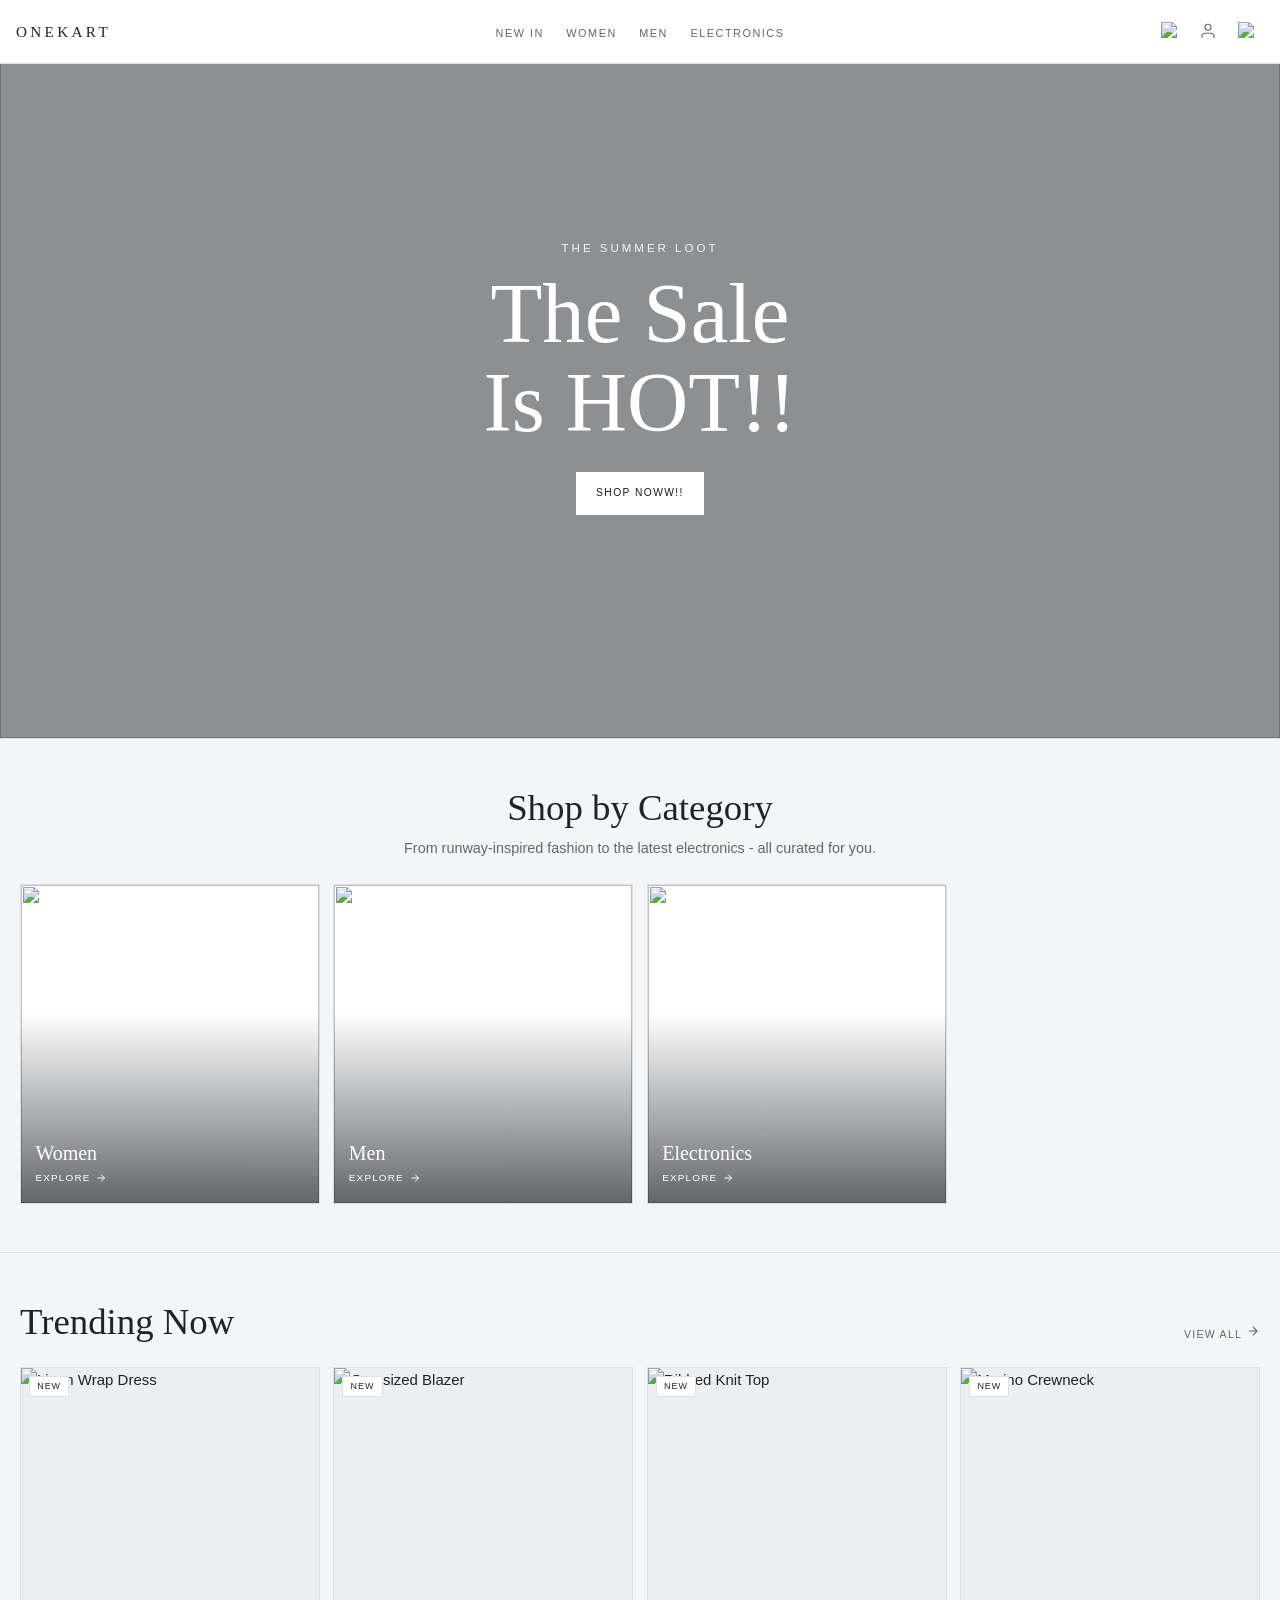
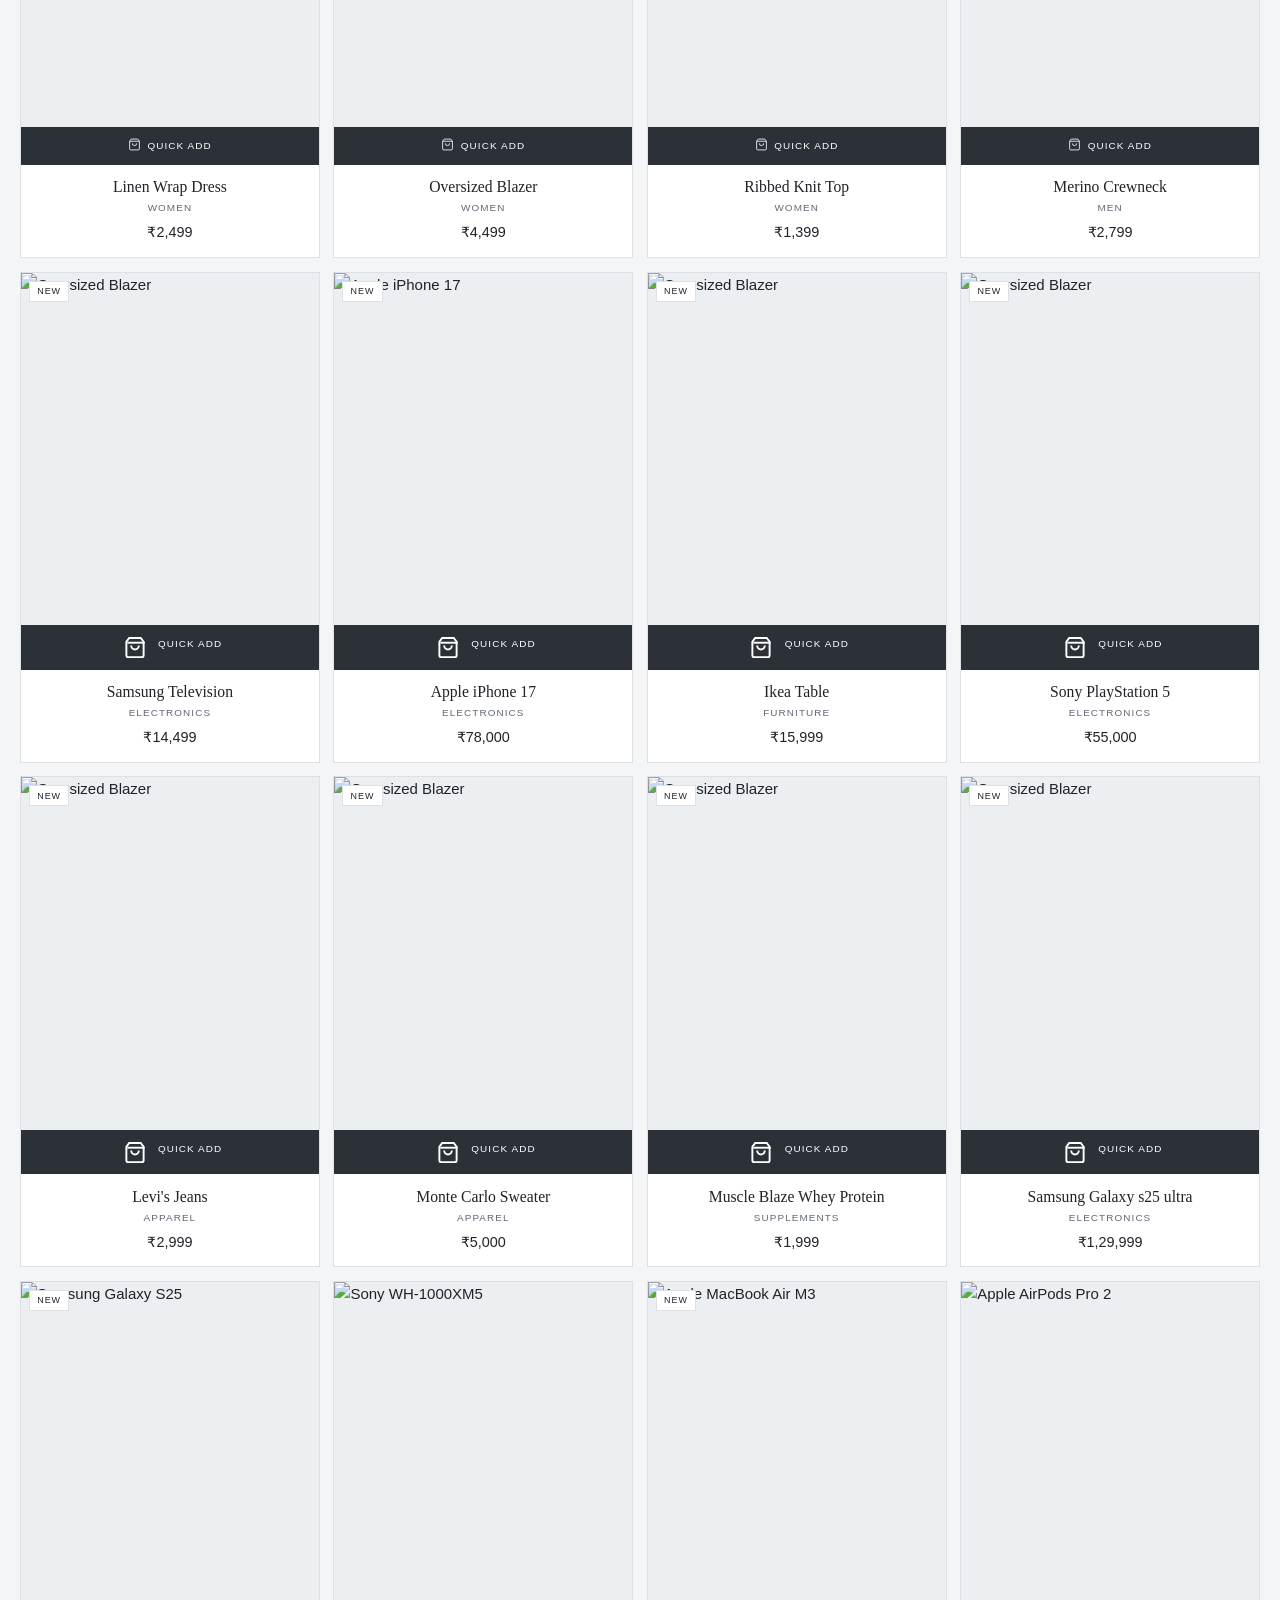
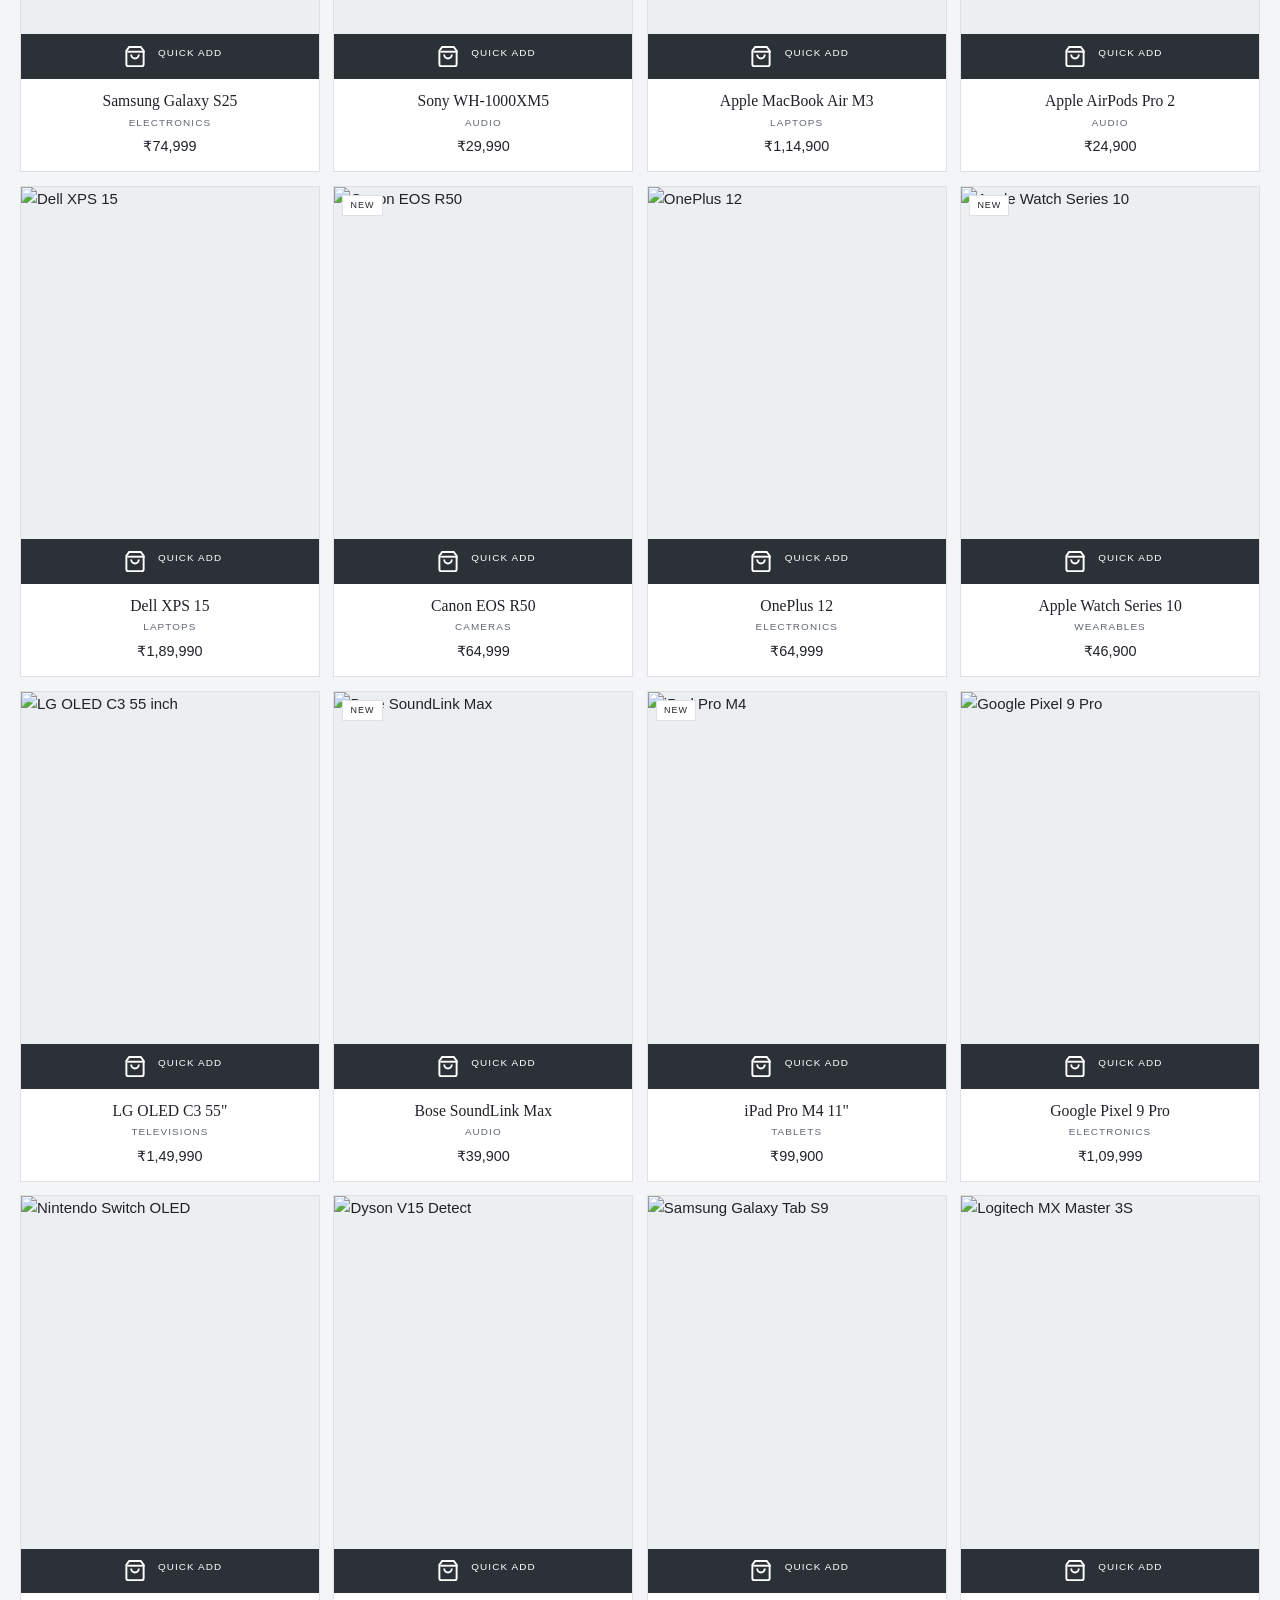
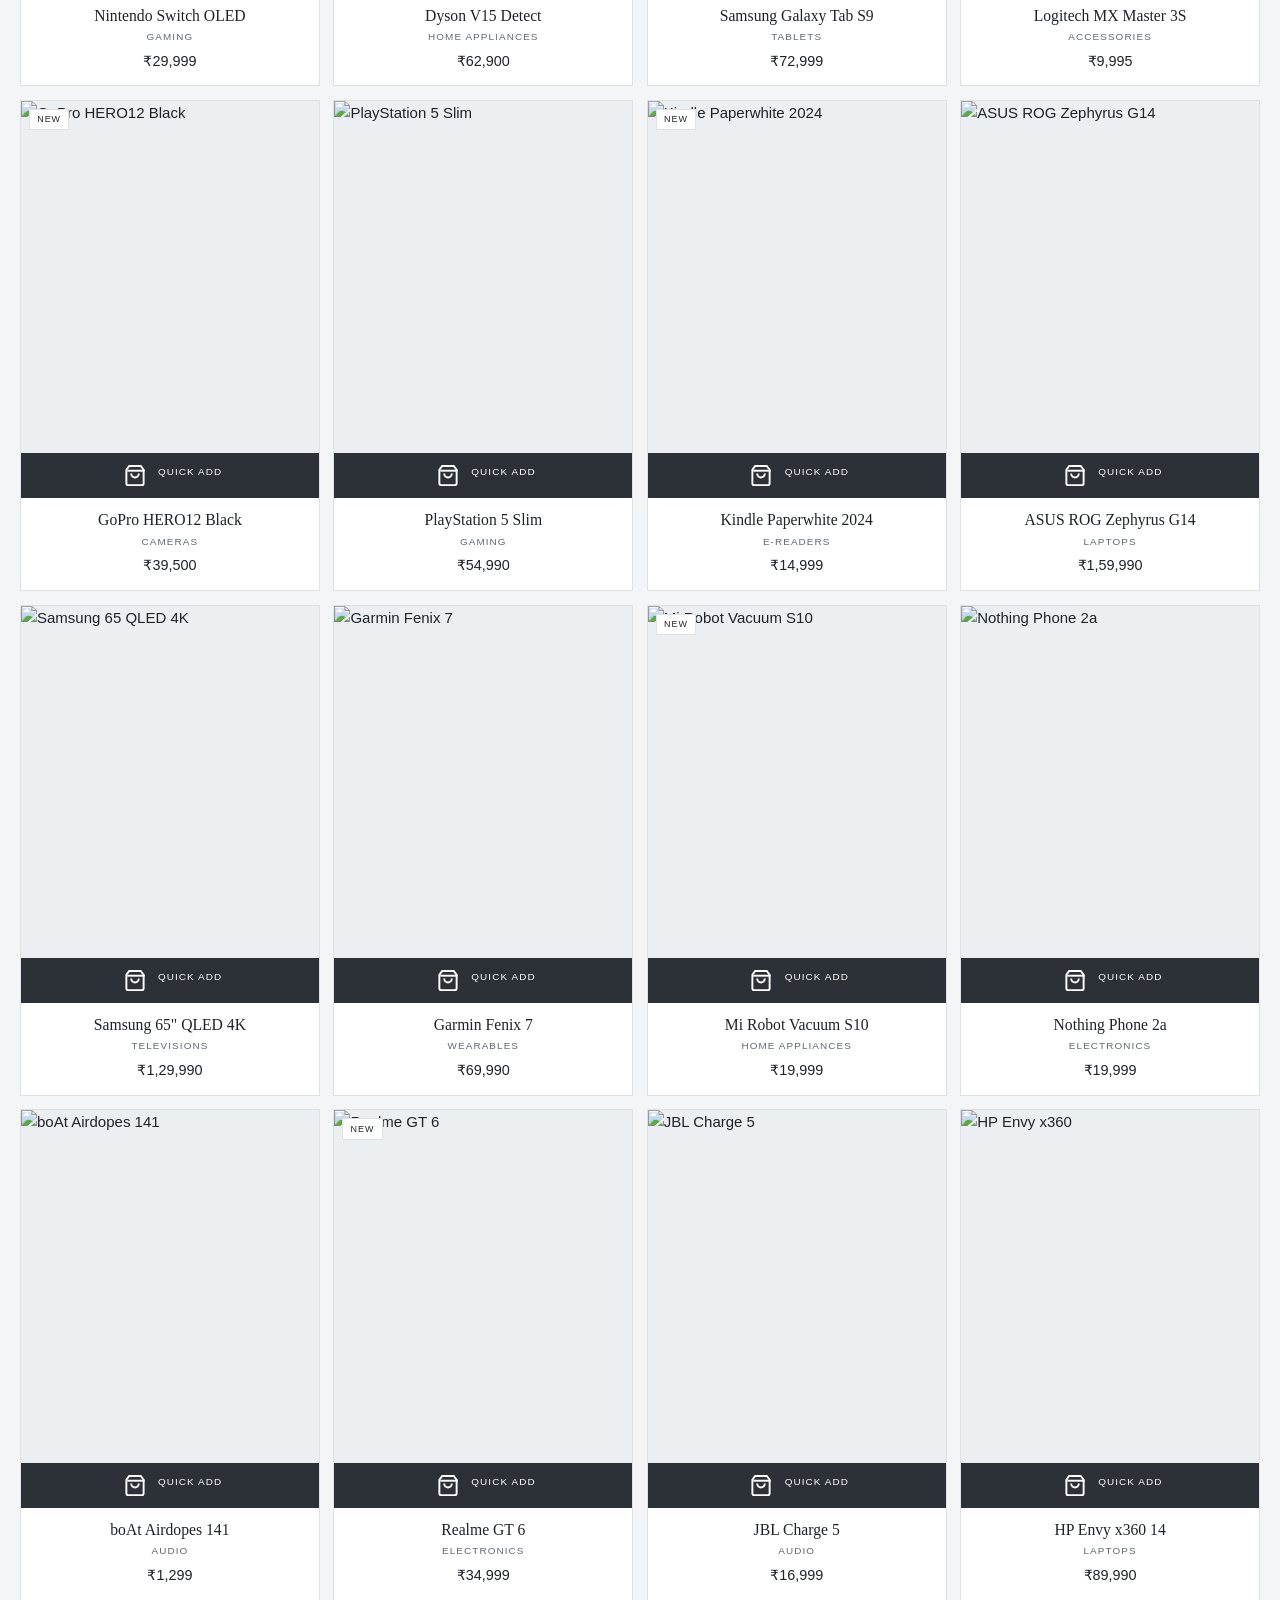
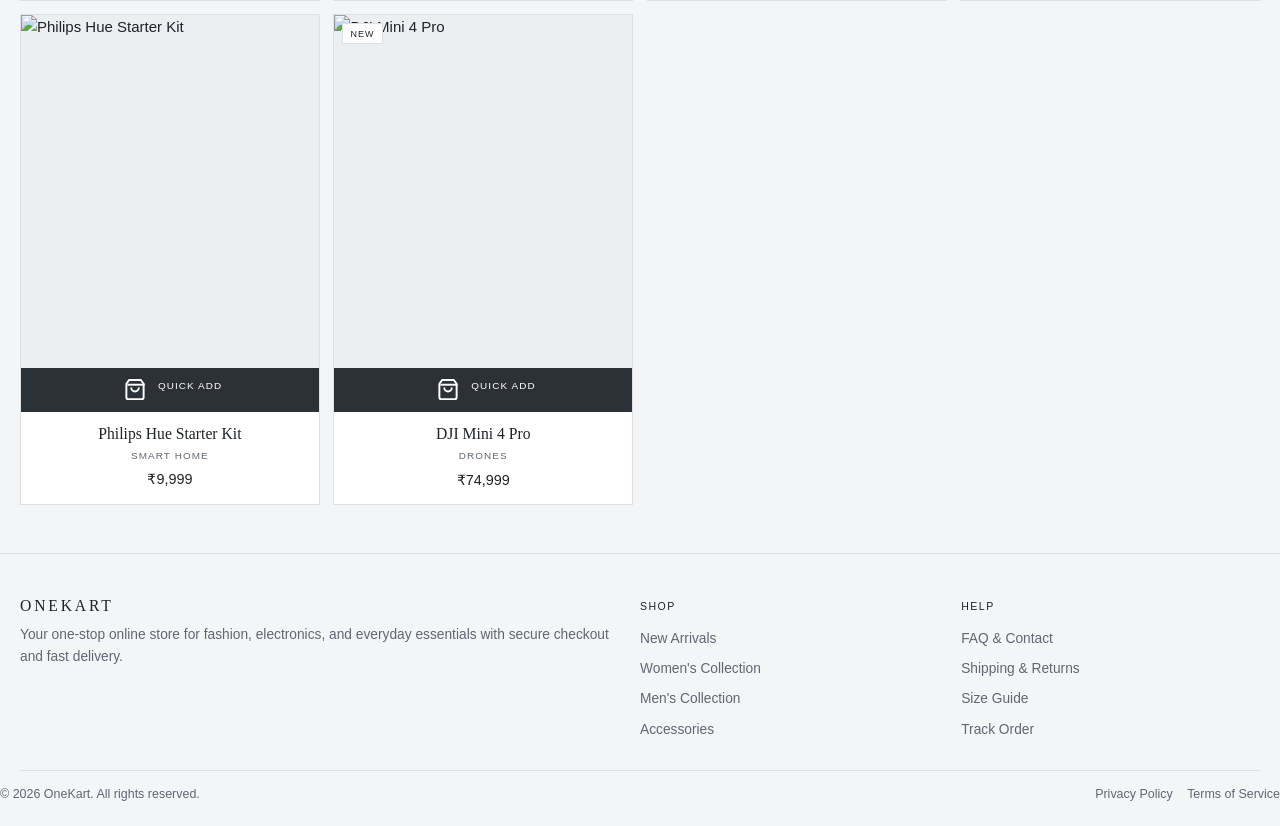
==== commit 40a6ef17: "last  by yashh" ====
--- a/src/main/resources/static/html/index.html
+++ b/src/main/resources/static/html/index.html
@@ -15,7 +15,7 @@
         <li><a href="women.html">Women</a></li>
         <li><a href="men.html">Men</a></li>
         <li><a href="electronics.html">Electronics</a></li>
-        <li><a href="sale.html">Sale</a></li>
+    
     </ul>
     <div class="nav-actions">
         <label class="nav-icon" for="search-toggle" role="button" tabindex="0" aria-label="Open search">
@@ -47,7 +47,7 @@
     <a href="women.html">Women</a>
     <a href="men.html">Men</a>
     <a href="electronics.html">Electronics</a>
-    <a href="sale.html">Sale</a>
+    
 </div>
 
 <div class="search-overlay" id="search-overlay">
@@ -91,10 +91,6 @@
                 <a href="electronics.html" class="category-tile" aria-label="Shop Electronics">
                     <img src="https://images.unsplash.com/photo-1523275335684-37898b6baf30?w=800&h=1000&fit=crop" alt="" loading="lazy" aria-hidden="true">
                     <div class="category-label"><h3>Electronics</h3><span class="explore-link">Explore <svg width="12" height="12" fill="none" stroke="currentColor" stroke-width="2" viewBox="0 0 24 24" aria-hidden="true"><path d="M5 12h14m-7-7 7 7-7 7"/></svg></span></div>
-                </a>
-                <a href="sale.html" class="category-tile" aria-label="Shop Home">
-                    <img src="https://images.unsplash.com/photo-1555041469-a586c61ea9bc?w=800&h=1000&fit=crop" alt="" loading="lazy" aria-hidden="true">
-                    <div class="category-label"><h3>Home</h3><span class="explore-link">Explore <svg width="12" height="12" fill="none" stroke="currentColor" stroke-width="2" viewBox="0 0 24 24" aria-hidden="true"><path d="M5 12h14m-7-7 7 7-7 7"/></svg></span></div>
                 </a>
             </div>
         </div>
--- a/src/main/resources/static/css/styles.css
+++ b/src/main/resources/static/css/styles.css
@@ -1,3 +1,4 @@
+/* Design Tokens */
 :root {
     --uni-cloud: #f4f5f6;
     --uni-sheet: #ffffff;
@@ -7,6 +8,7 @@
     --uni-navlift: 64px;
 }
 
+/* Base Reset */
 *,
 *::before,
 *::after {
@@ -15,6 +17,7 @@
     padding: 0;
 }
 
+/* Global Elements */
 body {
     font: 400 15px/1.6 "DM Sans", sans-serif;
     color: var(--uni-ink);
@@ -50,6 +53,8 @@
 section {
     padding: 3rem 0;
 }
+
+/* Navigation */
 nav {
     position: fixed;
     inset: 0 0 auto;
@@ -163,6 +168,8 @@
 .search-input::placeholder {
     color: rgba(255, 255, 255, 0.75);
 }
+
+/* Home Hero */
 .hero {
     position: relative;
     min-height: 82vh;
@@ -235,6 +242,8 @@
 .btn-hero-outline {
     color: #fff;
 }
+
+/* Shared Section Headers */
 .section-categories,
 .section-arrivals,
 footer {
@@ -284,6 +293,8 @@
     text-transform: uppercase;
     color: var(--uni-dust);
 }
+
+/* Product and Category Grids */
 .category-grid,
 .product-grid,
 .catalog-grid {
@@ -409,9 +420,17 @@
 .catalog-price {
     font-size: 0.9rem;
 }
+
+/* Catalog and Page Layouts */
 .catalog-main,
 .new-in-main {
     padding-top: calc(var(--uni-navlift) + 0.7rem);
+}
+
+.account-main {
+    min-height: 100vh;
+    padding-top: calc(var(--uni-navlift) + 0.7rem);
+    background: var(--uni-cloud);
 }
 
 .new-in-main {
@@ -455,6 +474,98 @@
 .catalog-head h2 {
     font: 400 clamp(1.35rem, 3.2vw, 1.95rem) / 1.15 "Playfair Display", serif;
 }
+
+/* Account Page */
+.account-hero {
+    padding: 1rem 0 1.25rem;
+    border-bottom: 1px solid var(--uni-stroke);
+}
+
+.account-section {
+    padding: 2rem 0 3rem;
+}
+
+.account-card {
+    border: 1px solid var(--uni-stroke);
+    background: var(--uni-sheet);
+}
+
+.account-card-top {
+    display: flex;
+    align-items: flex-start;
+    justify-content: space-between;
+    gap: 1rem;
+    padding: 1.2rem 1.2rem 1rem;
+    border-bottom: 1px solid var(--uni-stroke);
+}
+
+.account-label,
+.account-detail-label {
+    font-size: 0.68rem;
+    letter-spacing: 0.16em;
+    text-transform: uppercase;
+    color: var(--uni-dust);
+}
+
+.account-card-top h2 {
+    margin-top: 0.3rem;
+    font: 400 clamp(1.55rem, 4vw, 2rem) / 1.08 "Playfair Display", serif;
+}
+
+.account-logout {
+    padding: 0.7rem 0.95rem;
+    border: 1px solid var(--uni-stroke);
+    background: transparent;
+    color: var(--uni-ink);
+    font-size: 0.66rem;
+    letter-spacing: 0.14em;
+    text-transform: uppercase;
+}
+
+.account-grid {
+    display: grid;
+    grid-template-columns: repeat(2, minmax(0, 1fr));
+    gap: 0;
+    padding: 0;
+}
+
+.account-detail {
+    padding: 1.2rem;
+    border-right: 1px solid var(--uni-stroke);
+}
+
+.account-detail:last-child {
+    border-right: 0;
+}
+
+.account-detail-value {
+    margin-top: 0.35rem;
+    font: 400 1.1rem/1.35 "Playfair Display", serif;
+    word-break: break-word;
+}
+
+.account-note {
+    padding: 0.95rem 1.2rem 1.2rem;
+    border-top: 1px solid var(--uni-stroke);
+    font-size: 0.9rem;
+    color: var(--uni-dust);
+}
+
+.account-chip {
+    width: auto;
+    padding: 0 0.7rem;
+    gap: 0.4rem;
+    border: 1px solid var(--uni-stroke);
+    background: var(--uni-sheet);
+}
+
+.account-chip span {
+    font-size: 0.68rem;
+    letter-spacing: 0.06em;
+    text-transform: uppercase;
+}
+
+/* Footer */
 footer {
     padding: 2.7rem 0 1.3rem;
 }
@@ -503,6 +614,8 @@
     display: flex;
     gap: 0.9rem;
 }
+
+/* Tablet Layout */
 @media (max-width: 980px) {
     :root {
         --uni-navlift: 60px;
@@ -527,6 +640,7 @@
     }
 }
 
+/* Mobile Layout */
 @media (max-width: 660px) {
     .container {
         width: min(1240px, 100% - 1.2rem);
@@ -542,6 +656,23 @@
         align-items: flex-start;
     }
 
+    .account-card-top {
+        flex-direction: column;
+    }
+
+    .account-grid {
+        grid-template-columns: 1fr;
+    }
+
+    .account-detail {
+        border-right: 0;
+        border-bottom: 1px solid var(--uni-stroke);
+    }
+
+    .account-detail:last-child {
+        border-bottom: 0;
+    }
+
     .footer-grid {
         grid-template-columns: 1fr;
     }
@@ -551,4 +682,4 @@
         align-items: flex-start;
         gap: 0.5rem;
     }
-}+}
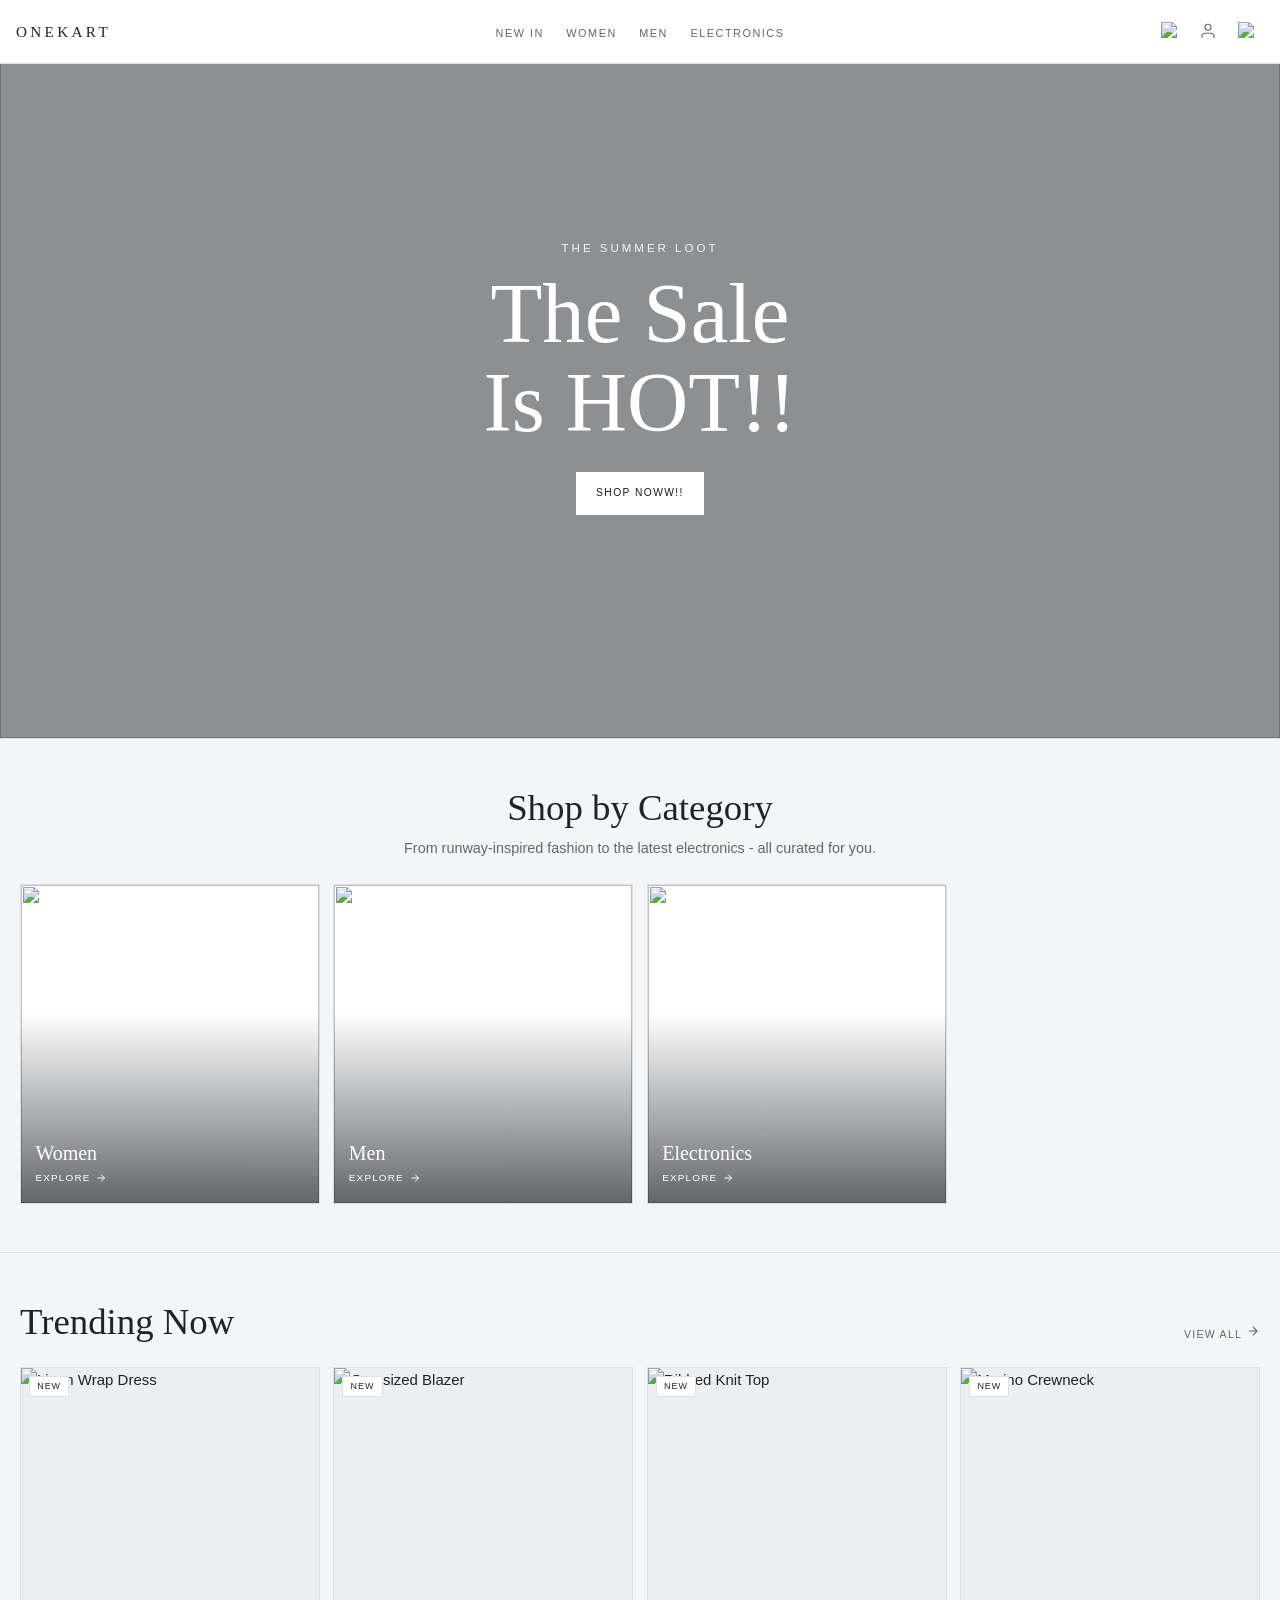
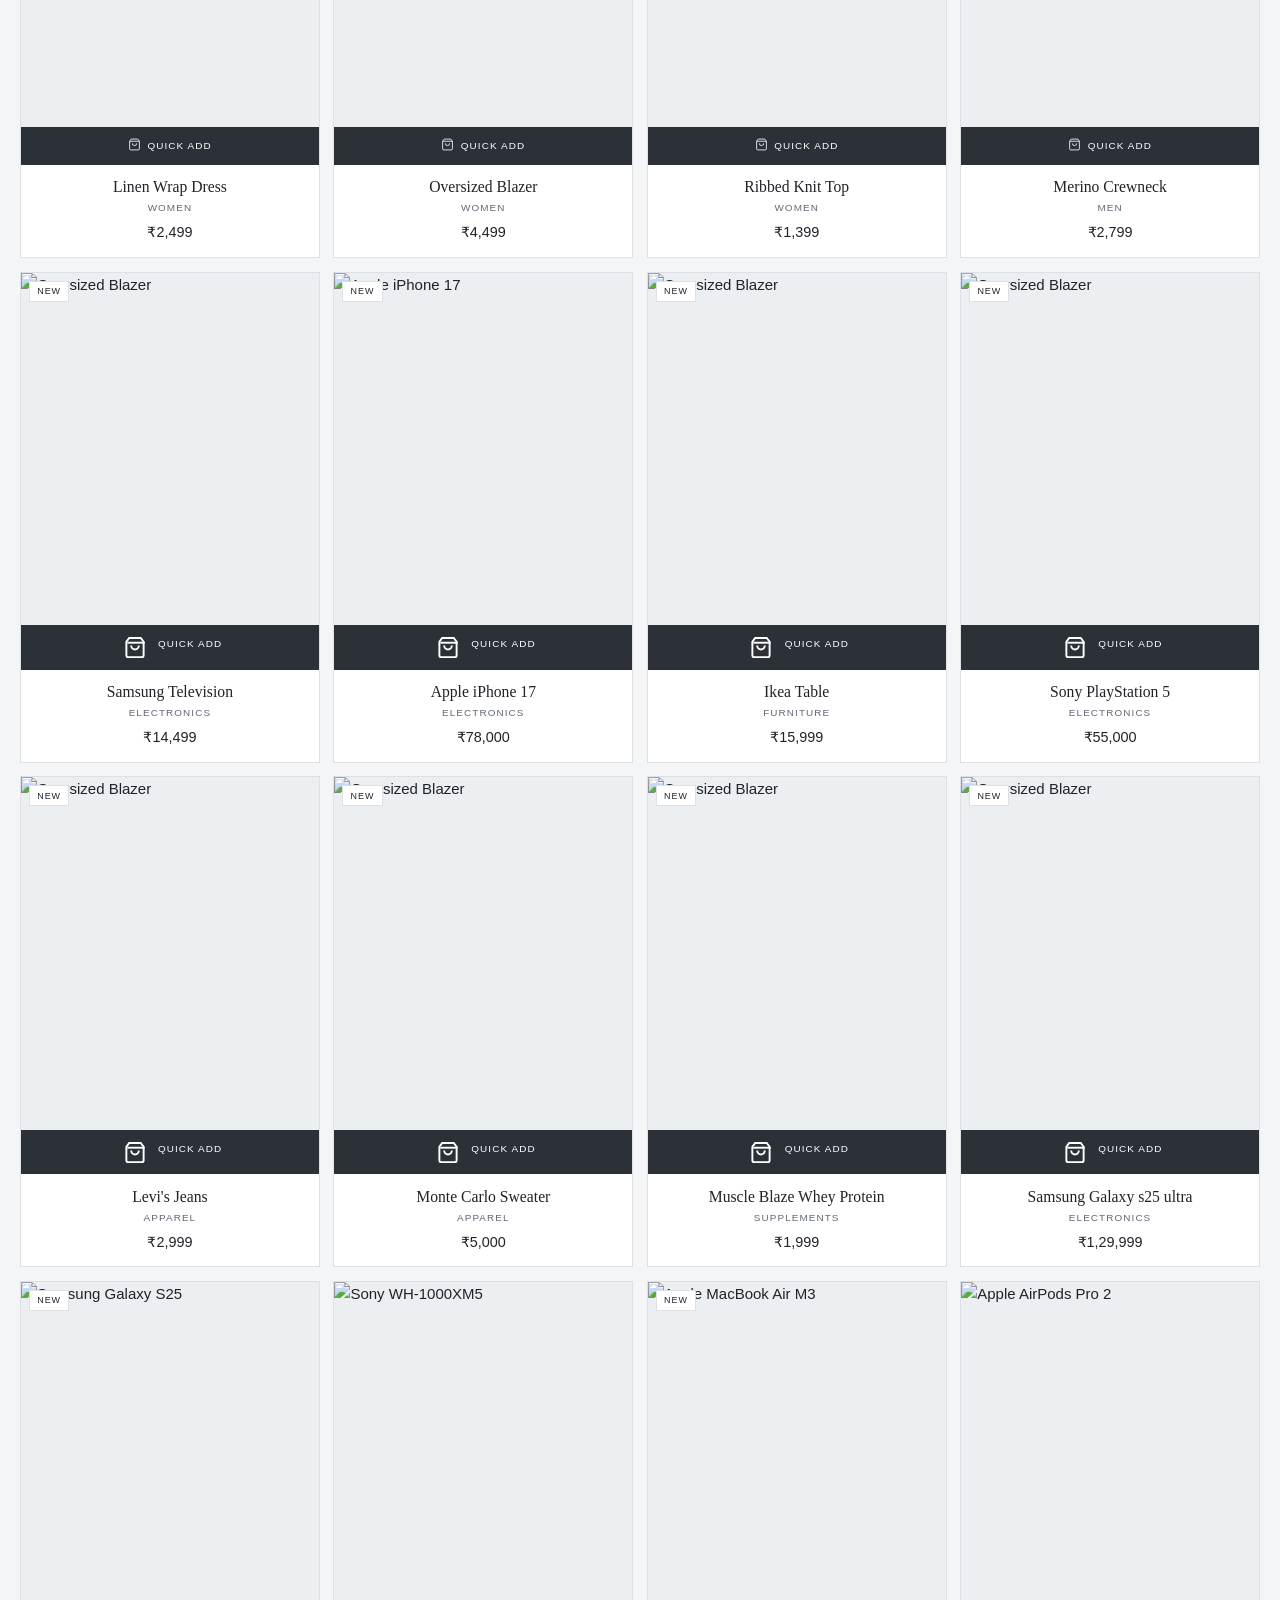
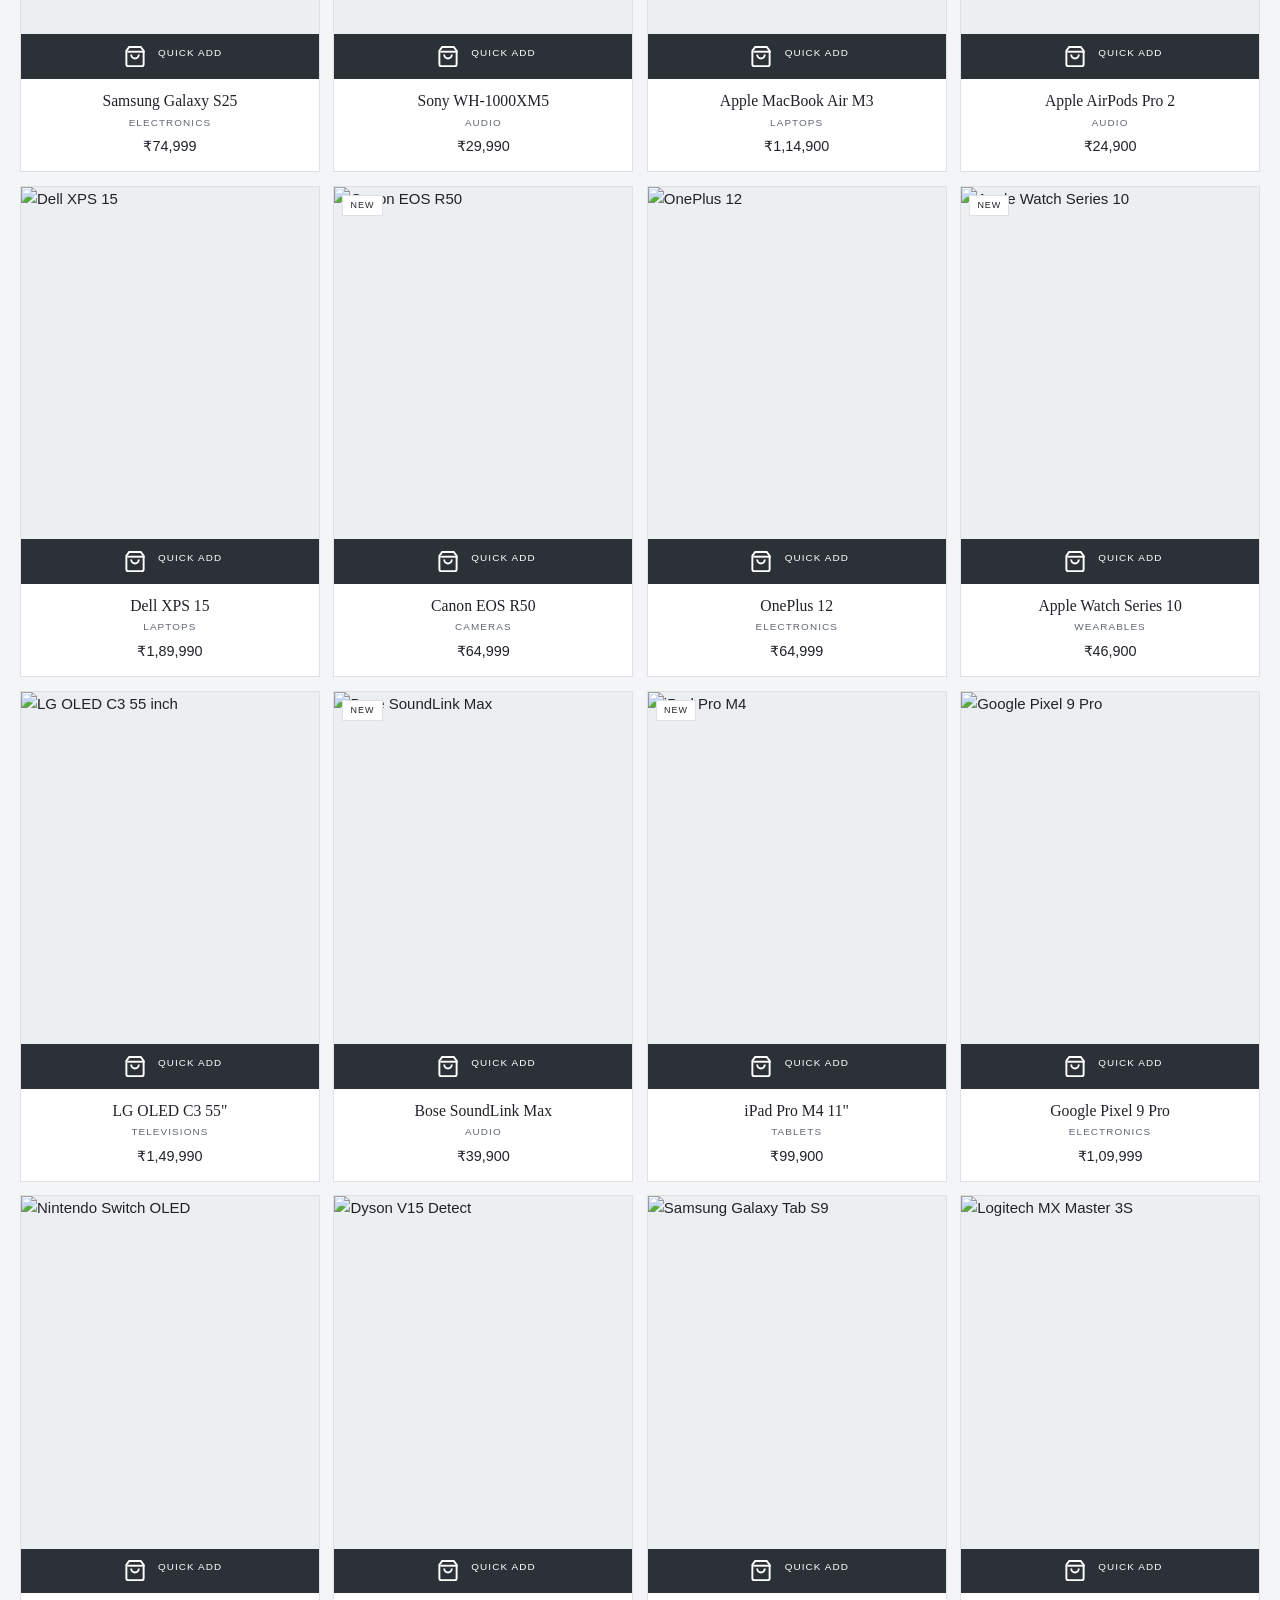
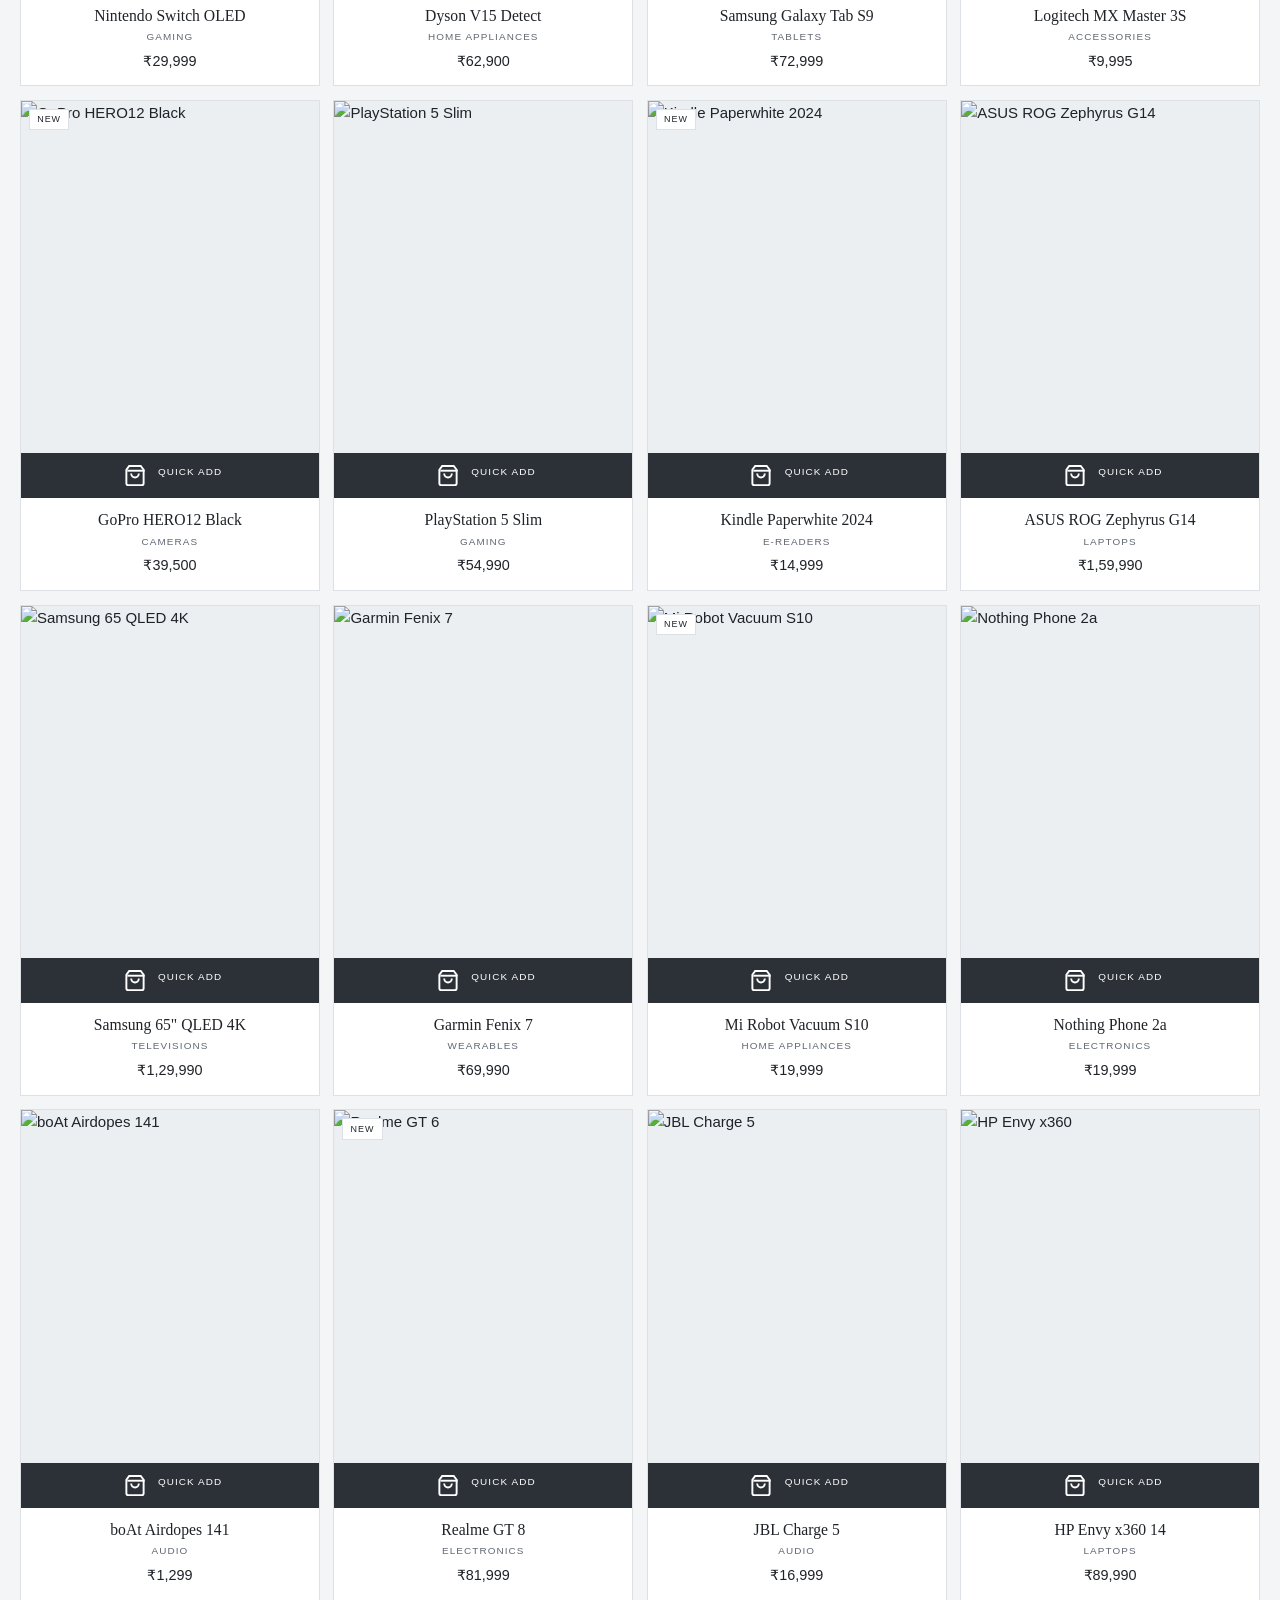
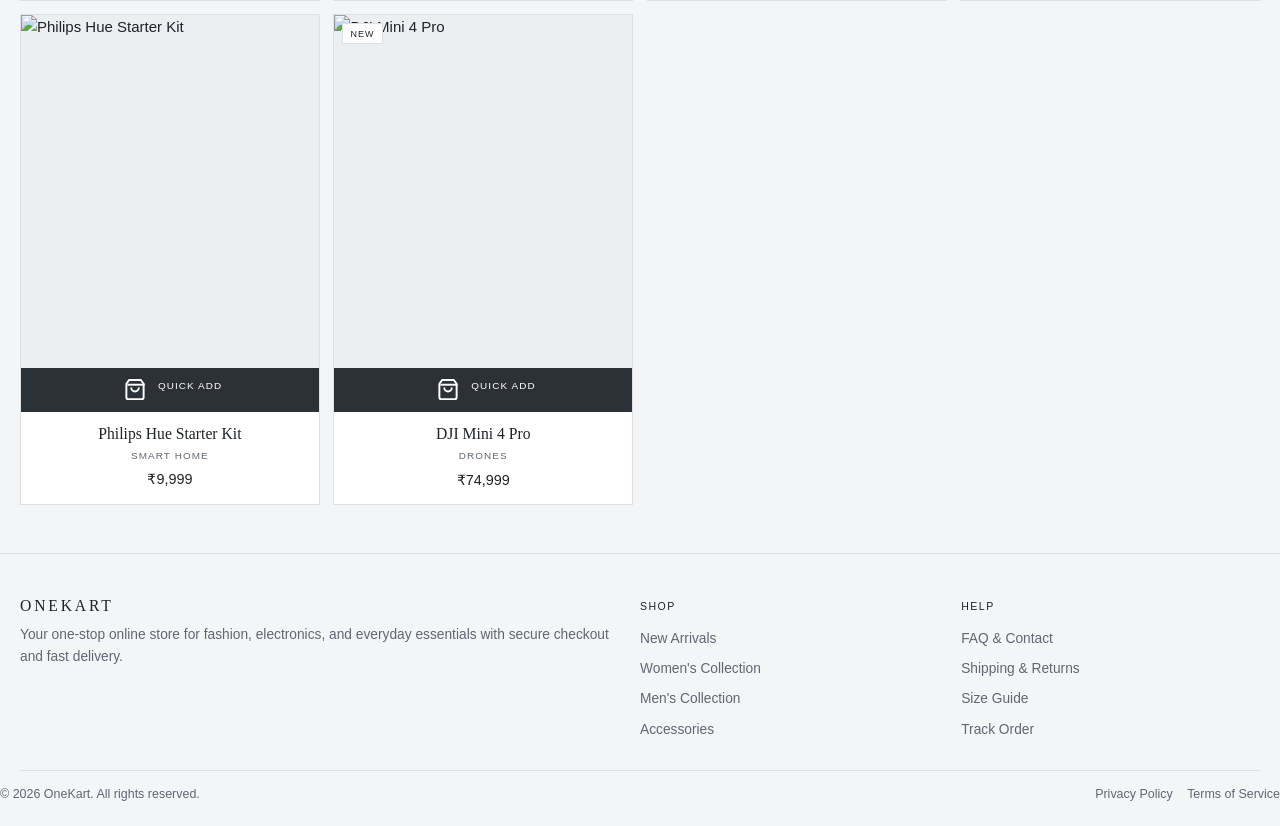
==== commit c1c68fb5: "updated html pages" ====
--- a/src/main/resources/static/html/index.html
+++ b/src/main/resources/static/html/index.html
@@ -301,7 +301,7 @@
                     <a href="/products/samsung-galaxy-s25">
                         <div class="product-img-wrap">
                             <span class="badge-new">New</span>
-                            <img src="https://images.samsung.com/in/smartphones/galaxy-s25/images/galaxy-s25-highlights-color-icyblue.jpg" alt="Samsung Galaxy S25" loading="lazy">
+                            <img src="https://m.media-amazon.com/images/I/61kNi0P-svL._AC_SL1500_.jpg" alt="Samsung Galaxy S25" loading="lazy">
                             <div class="card-actions"><button class="add-bag-btn"><svg width="34" height="23" fill="none" stroke="currentColor" stroke-width="2" viewBox="0 0 24 24" aria-hidden="true"><path d="M6 2 3 6v14a2 2 0 0 0 2 2h14a2 2 0 0 0 2-2V6l-3-4z"/><line x1="4" y1="7" x2="22" y2="7"/><path d="M16 10a4 4 0 0 1-8 0"/></svg>Quick Add</button></div>
                         </div>
                         <div class="product-info">
@@ -316,7 +316,7 @@
                 <article class="product-card">
                     <a href="/products/sony-wh1000xm5">
                         <div class="product-img-wrap">
-                            <img src="https://www.bhphotovideo.com/images/images2500x2500/sony_wh_1000xm5_b_wh_1000xm5_wireless_industry_leading_noise_canceling_1662885.jpg" alt="Sony WH-1000XM5" loading="lazy">
+                            <img src="https://m.media-amazon.com/images/I/61vJtKbAssL._AC_SL1500_.jpg" alt="Sony WH-1000XM5" loading="lazy">
                             <div class="card-actions"><button class="add-bag-btn"><svg width="34" height="23" fill="none" stroke="currentColor" stroke-width="2" viewBox="0 0 24 24" aria-hidden="true"><path d="M6 2 3 6v14a2 2 0 0 0 2 2h14a2 2 0 0 0 2-2V6l-3-4z"/><line x1="4" y1="7" x2="22" y2="7"/><path d="M16 10a4 4 0 0 1-8 0"/></svg>Quick Add</button></div>
                         </div>
                         <div class="product-info">
@@ -347,7 +347,7 @@
                 <article class="product-card">
                     <a href="/products/apple-airpods-pro-2">
                         <div class="product-img-wrap">
-                            <img src="https://store.storeimages.cdn-apple.com/4668/as-images.apple.com/is/MQD83?wid=1144&hei=1144&fmt=jpeg&qlt=90&.v=1660803972361" alt="Apple AirPods Pro 2" loading="lazy">
+                            <img src="https://m.media-amazon.com/images/I/41QztOA1UuL._AC_SY300_SX300_QL70_FMwebp_.jpg" alt="Apple AirPods Pro 2" loading="lazy">
                             <div class="card-actions"><button class="add-bag-btn"><svg width="34" height="23" fill="none" stroke="currentColor" stroke-width="2" viewBox="0 0 24 24" aria-hidden="true"><path d="M6 2 3 6v14a2 2 0 0 0 2 2h14a2 2 0 0 0 2-2V6l-3-4z"/><line x1="4" y1="7" x2="22" y2="7"/><path d="M16 10a4 4 0 0 1-8 0"/></svg>Quick Add</button></div>
                         </div>
                         <div class="product-info">
@@ -362,7 +362,7 @@
                 <article class="product-card">
                     <a href="/products/dell-xps-15">
                         <div class="product-img-wrap">
-                            <img src="https://i.dell.com/is/image/DellContent/content/dam/ss2/product-images/dell-client-products/notebooks/xps-notebooks/xps-15-9530/media-gallery/black/notebook-xps-15-9530-t-black-gallery-1.psd?fmt=pjpg&pscan=auto&scl=1&hei=402&wid=402&qlt=100,1&resMode=sharp2&size=402,402&chrss=full" alt="Dell XPS 15" loading="lazy">
+                            <img src="https://m.media-amazon.com/images/I/717Lo8oZaAL._AC_SL1500_.jpg" alt="Dell XPS 15" loading="lazy">
                             <div class="card-actions"><button class="add-bag-btn"><svg width="34" height="23" fill="none" stroke="currentColor" stroke-width="2" viewBox="0 0 24 24" aria-hidden="true"><path d="M6 2 3 6v14a2 2 0 0 0 2 2h14a2 2 0 0 0 2-2V6l-3-4z"/><line x1="4" y1="7" x2="22" y2="7"/><path d="M16 10a4 4 0 0 1-8 0"/></svg>Quick Add</button></div>
                         </div>
                         <div class="product-info">
@@ -378,7 +378,7 @@
                     <a href="/products/canon-eos-r50">
                         <div class="product-img-wrap">
                             <span class="badge-new">New</span>
-                            <img src="https://www.bhphotovideo.com/images/images2500x2500/canon_5811c022_eos_r50_mirrorless_camera_1715808.jpg" alt="Canon EOS R50" loading="lazy">
+                            <img src="https://m.media-amazon.com/images/I/81uZREKqAtL._AC_SY300_SX300_QL70_FMwebp_.jpg" alt="Canon EOS R50" loading="lazy">
                             <div class="card-actions"><button class="add-bag-btn"><svg width="34" height="23" fill="none" stroke="currentColor" stroke-width="2" viewBox="0 0 24 24" aria-hidden="true"><path d="M6 2 3 6v14a2 2 0 0 0 2 2h14a2 2 0 0 0 2-2V6l-3-4z"/><line x1="4" y1="7" x2="22" y2="7"/><path d="M16 10a4 4 0 0 1-8 0"/></svg>Quick Add</button></div>
                         </div>
                         <div class="product-info">
@@ -393,7 +393,7 @@
                 <article class="product-card">
                     <a href="/products/oneplus-12">
                         <div class="product-img-wrap">
-                            <img src="https://image01.oneplus.net/ebp/202312/07/1-m00-52-45-rblaqwvxd8wab2mlaadqk5mfufy562.png" alt="OnePlus 12" loading="lazy">
+                            <img src="https://m.media-amazon.com/images/I/61MZPmFWEYL._AC_SL1405_.jpg" alt="OnePlus 12" loading="lazy">
                             <div class="card-actions"><button class="add-bag-btn"><svg width="34" height="23" fill="none" stroke="currentColor" stroke-width="2" viewBox="0 0 24 24" aria-hidden="true"><path d="M6 2 3 6v14a2 2 0 0 0 2 2h14a2 2 0 0 0 2-2V6l-3-4z"/><line x1="4" y1="7" x2="22" y2="7"/><path d="M16 10a4 4 0 0 1-8 0"/></svg>Quick Add</button></div>
                         </div>
                         <div class="product-info">
@@ -409,7 +409,7 @@
                     <a href="/products/apple-watch-series-10">
                         <div class="product-img-wrap">
                             <span class="badge-new">New</span>
-                            <img src="https://store.storeimages.cdn-apple.com/4668/as-images.apple.com/is/MQDY3ref_VW_34FR+watch-45-alum-midnight-nc-10s_VW_34FR_WF_CO?wid=750&hei=712&trim=1&fmt=p-jpg&qlt=95&.v=1683224544054" alt="Apple Watch Series 10" loading="lazy">
+                            <img src="https://m.media-amazon.com/images/I/41MfXi9ERtL._AC_.jpg" alt="Apple Watch Series 10" loading="lazy">
                             <div class="card-actions"><button class="add-bag-btn"><svg width="34" height="23" fill="none" stroke="currentColor" stroke-width="2" viewBox="0 0 24 24" aria-hidden="true"><path d="M6 2 3 6v14a2 2 0 0 0 2 2h14a2 2 0 0 0 2-2V6l-3-4z"/><line x1="4" y1="7" x2="22" y2="7"/><path d="M16 10a4 4 0 0 1-8 0"/></svg>Quick Add</button></div>
                         </div>
                         <div class="product-info">
@@ -424,7 +424,7 @@
                 <article class="product-card">
                     <a href="/products/lg-oled-c3-55">
                         <div class="product-img-wrap">
-                            <img src="https://www.lg.com/us/images/tvs/md08003345/gallery/D-01.jpg" alt="LG OLED C3 55 inch" loading="lazy">
+                            <img src="https://m.media-amazon.com/images/I/91bxFjk187L._AC_SX300_SY300_QL70_FMwebp_.jpg" alt="LG OLED C3 55 inch" loading="lazy">
                             <div class="card-actions"><button class="add-bag-btn"><svg width="34" height="23" fill="none" stroke="currentColor" stroke-width="2" viewBox="0 0 24 24" aria-hidden="true"><path d="M6 2 3 6v14a2 2 0 0 0 2 2h14a2 2 0 0 0 2-2V6l-3-4z"/><line x1="4" y1="7" x2="22" y2="7"/><path d="M16 10a4 4 0 0 1-8 0"/></svg>Quick Add</button></div>
                         </div>
                         <div class="product-info">
@@ -440,7 +440,7 @@
                     <a href="/products/bose-soundlink-max">
                         <div class="product-img-wrap">
                             <span class="badge-new">New</span>
-                            <img src="https://assets.bose.com/content/dam/Bose_DAM/Web/consumer_electronics/global/products/speakers/soundlink_max/product_silo_images/soundlink-max-blue-dusk-PS.png/jcr:content/renditions/cq5dam.web.1280.1280.png" alt="Bose SoundLink Max" loading="lazy">
+                            <img src="https://m.media-amazon.com/images/I/71nDxXOAI4L._AC_SL1200_.jpg" alt="Bose SoundLink Max" loading="lazy">
                             <div class="card-actions"><button class="add-bag-btn"><svg width="34" height="23" fill="none" stroke="currentColor" stroke-width="2" viewBox="0 0 24 24" aria-hidden="true"><path d="M6 2 3 6v14a2 2 0 0 0 2 2h14a2 2 0 0 0 2-2V6l-3-4z"/><line x1="4" y1="7" x2="22" y2="7"/><path d="M16 10a4 4 0 0 1-8 0"/></svg>Quick Add</button></div>
                         </div>
                         <div class="product-info">
@@ -456,7 +456,7 @@
                     <a href="/products/ipad-pro-m4">
                         <div class="product-img-wrap">
                             <span class="badge-new">New</span>
-                            <img src="https://store.storeimages.cdn-apple.com/4668/as-images.apple.com/is/ipad-pro-finish-unselect-gallery-1-202405?wid=5120&hei=2880&fmt=p-jpg&qlt=95&.v=1713920820183" alt="iPad Pro M4" loading="lazy">
+                            <img src="https://m.media-amazon.com/images/I/61vNHGxWNHL._AC_SL1500_.jpg" alt="iPad Pro M4" loading="lazy">
                             <div class="card-actions"><button class="add-bag-btn"><svg width="34" height="23" fill="none" stroke="currentColor" stroke-width="2" viewBox="0 0 24 24" aria-hidden="true"><path d="M6 2 3 6v14a2 2 0 0 0 2 2h14a2 2 0 0 0 2-2V6l-3-4z"/><line x1="4" y1="7" x2="22" y2="7"/><path d="M16 10a4 4 0 0 1-8 0"/></svg>Quick Add</button></div>
                         </div>
                         <div class="product-info">
@@ -471,7 +471,7 @@
                 <article class="product-card">
                     <a href="/products/google-pixel-9-pro">
                         <div class="product-img-wrap">
-                            <img src="https://lh3.googleusercontent.com/Nu-G-z3X6-G7HlnXjbxYk4jI8ixRTLNK9EB8pcVBOE1aSMmTluwWfsMBgJxMqJD_Qk9KhUoS6EwdFMQMgjl-ZX8hh6yLqIWD" alt="Google Pixel 9 Pro" loading="lazy">
+                            <img src="https://m.media-amazon.com/images/I/61SR9daEx9L._AC_SX679_.jpg" alt="Google Pixel 9 Pro" loading="lazy">
                             <div class="card-actions"><button class="add-bag-btn"><svg width="34" height="23" fill="none" stroke="currentColor" stroke-width="2" viewBox="0 0 24 24" aria-hidden="true"><path d="M6 2 3 6v14a2 2 0 0 0 2 2h14a2 2 0 0 0 2-2V6l-3-4z"/><line x1="4" y1="7" x2="22" y2="7"/><path d="M16 10a4 4 0 0 1-8 0"/></svg>Quick Add</button></div>
                         </div>
                         <div class="product-info">
@@ -486,7 +486,7 @@
                 <article class="product-card">
                     <a href="/products/nintendo-switch-oled">
                         <div class="product-img-wrap">
-                            <img src="https://assets.nintendo.com/image/upload/ar_16:9,b_auto:border,c_lpad/b_white/f_auto/q_auto/ncom/en_US/switch/site-design-update/hardware/switch/nintendo-switch-oled-model-white-set/gallery/image01.jpg" alt="Nintendo Switch OLED" loading="lazy">
+                            <img src="https://m.media-amazon.com/images/I/61nqNujSF2L._SL1330_.jpg" alt="Nintendo Switch OLED" loading="lazy">
                             <div class="card-actions"><button class="add-bag-btn"><svg width="34" height="23" fill="none" stroke="currentColor" stroke-width="2" viewBox="0 0 24 24" aria-hidden="true"><path d="M6 2 3 6v14a2 2 0 0 0 2 2h14a2 2 0 0 0 2-2V6l-3-4z"/><line x1="4" y1="7" x2="22" y2="7"/><path d="M16 10a4 4 0 0 1-8 0"/></svg>Quick Add</button></div>
                         </div>
                         <div class="product-info">
@@ -501,7 +501,7 @@
                 <article class="product-card">
                     <a href="/products/dyson-v15-detect">
                         <div class="product-img-wrap">
-                            <img src="https://dyson-h.assetsadobe2.com/is/image/content/dam/dyson/images/products/primary/394577-01.png?$responsive$&cropPathE=desktop&fit=stretch,1&wid=1440" alt="Dyson V15 Detect" loading="lazy">
+                            <img src="https://m.media-amazon.com/images/I/61Tj-nSo4pL._AC_SL1500_.jpg" alt="Dyson V15 Detect" loading="lazy">
                             <div class="card-actions"><button class="add-bag-btn"><svg width="34" height="23" fill="none" stroke="currentColor" stroke-width="2" viewBox="0 0 24 24" aria-hidden="true"><path d="M6 2 3 6v14a2 2 0 0 0 2 2h14a2 2 0 0 0 2-2V6l-3-4z"/><line x1="4" y1="7" x2="22" y2="7"/><path d="M16 10a4 4 0 0 1-8 0"/></svg>Quick Add</button></div>
                         </div>
                         <div class="product-info">
@@ -516,7 +516,7 @@
                 <article class="product-card">
                     <a href="/products/samsung-galaxy-tab-s9">
                         <div class="product-img-wrap">
-                            <img src="https://images.samsung.com/in/tablets/galaxy-tab-s9/images/galaxy-tab-s9-highlights-design-beige.jpg" alt="Samsung Galaxy Tab S9" loading="lazy">
+                            <img src="https://m.media-amazon.com/images/I/71t3ufiEs-L._AC_SL1500_.jpg" alt="Samsung Galaxy Tab S9" loading="lazy">
                             <div class="card-actions"><button class="add-bag-btn"><svg width="34" height="23" fill="none" stroke="currentColor" stroke-width="2" viewBox="0 0 24 24" aria-hidden="true"><path d="M6 2 3 6v14a2 2 0 0 0 2 2h14a2 2 0 0 0 2-2V6l-3-4z"/><line x1="4" y1="7" x2="22" y2="7"/><path d="M16 10a4 4 0 0 1-8 0"/></svg>Quick Add</button></div>
                         </div>
                         <div class="product-info">
@@ -531,7 +531,7 @@
                 <article class="product-card">
                     <a href="/products/logitech-mx-master-3s">
                         <div class="product-img-wrap">
-                            <img src="https://resource.logitech.com/w_692,c_limit,q_auto,f_auto,dpr_1.0/d_transparent.gif/content/dam/logitech/en/products/mice/mx-master-3s/gallery/mx-master-3s-mouse-top-view-graphite.png?v=1" alt="Logitech MX Master 3S" loading="lazy">
+                            <img src="https://m.media-amazon.com/images/I/51TlYuAqbsL._AC_SY300_SX300_QL70_FMwebp_.jpg" alt="Logitech MX Master 3S" loading="lazy">
                             <div class="card-actions"><button class="add-bag-btn"><svg width="34" height="23" fill="none" stroke="currentColor" stroke-width="2" viewBox="0 0 24 24" aria-hidden="true"><path d="M6 2 3 6v14a2 2 0 0 0 2 2h14a2 2 0 0 0 2-2V6l-3-4z"/><line x1="4" y1="7" x2="22" y2="7"/><path d="M16 10a4 4 0 0 1-8 0"/></svg>Quick Add</button></div>
                         </div>
                         <div class="product-info">
@@ -547,7 +547,7 @@
                     <a href="/products/gopro-hero12-black">
                         <div class="product-img-wrap">
                             <span class="badge-new">New</span>
-                            <img src="https://community.gopro.com/t5/image/serverpage/image-id/823002iF6F6B7FF4D9F4E8E/image-size/large?v=v2&px=999" alt="GoPro HERO12 Black" loading="lazy">
+                            <img src="https://m.media-amazon.com/images/I/618i6FwRC1L._AC_SX679_.jpg" alt="GoPro HERO12 Black" loading="lazy">
                             <div class="card-actions"><button class="add-bag-btn"><svg width="34" height="23" fill="none" stroke="currentColor" stroke-width="2" viewBox="0 0 24 24" aria-hidden="true"><path d="M6 2 3 6v14a2 2 0 0 0 2 2h14a2 2 0 0 0 2-2V6l-3-4z"/><line x1="4" y1="7" x2="22" y2="7"/><path d="M16 10a4 4 0 0 1-8 0"/></svg>Quick Add</button></div>
                         </div>
                         <div class="product-info">
@@ -562,7 +562,7 @@
                 <article class="product-card">
                     <a href="/products/ps5-slim">
                         <div class="product-img-wrap">
-                            <img src="https://gmedia.playstation.com/is/image/SIEPDC/ps5-slim-disc-edition-white-01-en-14sep23?$native--t$" alt="PlayStation 5 Slim" loading="lazy">
+                            <img src="https://m.media-amazon.com/images/I/41RH9XCVsLL._SL1138_.jpg"alt="PlayStation 5 Slim" loading="lazy">
                             <div class="card-actions"><button class="add-bag-btn"><svg width="34" height="23" fill="none" stroke="currentColor" stroke-width="2" viewBox="0 0 24 24" aria-hidden="true"><path d="M6 2 3 6v14a2 2 0 0 0 2 2h14a2 2 0 0 0 2-2V6l-3-4z"/><line x1="4" y1="7" x2="22" y2="7"/><path d="M16 10a4 4 0 0 1-8 0"/></svg>Quick Add</button></div>
                         </div>
                         <div class="product-info">
@@ -578,7 +578,7 @@
                     <a href="/products/kindle-paperwhite-2024">
                         <div class="product-img-wrap">
                             <span class="badge-new">New</span>
-                            <img src="https://m.media-amazon.com/images/I/51JDfqMQyOL._AC_SX679_.jpg" alt="Kindle Paperwhite 2024" loading="lazy">
+                            <img src="https://m.media-amazon.com/images/I/71YwNBmu+aL._AC_SY300_SX300_QL70_FMwebp_.jpg" alt="Kindle Paperwhite 2024" loading="lazy">
                             <div class="card-actions"><button class="add-bag-btn"><svg width="34" height="23" fill="none" stroke="currentColor" stroke-width="2" viewBox="0 0 24 24" aria-hidden="true"><path d="M6 2 3 6v14a2 2 0 0 0 2 2h14a2 2 0 0 0 2-2V6l-3-4z"/><line x1="4" y1="7" x2="22" y2="7"/><path d="M16 10a4 4 0 0 1-8 0"/></svg>Quick Add</button></div>
                         </div>
                         <div class="product-info">
@@ -593,7 +593,7 @@
                 <article class="product-card">
                     <a href="/products/asus-rog-zephyrus-g14">
                         <div class="product-img-wrap">
-                            <img src="https://dlcdnwebimgs.asus.com/files/media/E5D855B0-6E13-4CA6-8DBD-F7CDFE9C89DA/v1/img/kv.jpg" alt="ASUS ROG Zephyrus G14" loading="lazy">
+                            <img src="https://m.media-amazon.com/images/I/61M6LJzO2aL._AC_SX679_.jpg" alt="ASUS ROG Zephyrus G14" loading="lazy">
                             <div class="card-actions"><button class="add-bag-btn"><svg width="34" height="23" fill="none" stroke="currentColor" stroke-width="2" viewBox="0 0 24 24" aria-hidden="true"><path d="M6 2 3 6v14a2 2 0 0 0 2 2h14a2 2 0 0 0 2-2V6l-3-4z"/><line x1="4" y1="7" x2="22" y2="7"/><path d="M16 10a4 4 0 0 1-8 0"/></svg>Quick Add</button></div>
                         </div>
                         <div class="product-info">
@@ -608,7 +608,7 @@
                 <article class="product-card">
                     <a href="/products/samsung-65-qled-4k">
                         <div class="product-img-wrap">
-                            <img src="https://images.samsung.com/in/tvs/qled-tv/qled-4k-q80c/images/qled-4k-q80c-qa65q80cauxxl-frontblack-497145584.jpg" alt="Samsung 65 QLED 4K" loading="lazy">
+                            <img src="https://m.media-amazon.com/images/I/81idfnaa+qL._AC_SX300_SY300_QL70_FMwebp_.jpg" alt="Samsung 65 QLED 4K" loading="lazy">
                             <div class="card-actions"><button class="add-bag-btn"><svg width="34" height="23" fill="none" stroke="currentColor" stroke-width="2" viewBox="0 0 24 24" aria-hidden="true"><path d="M6 2 3 6v14a2 2 0 0 0 2 2h14a2 2 0 0 0 2-2V6l-3-4z"/><line x1="4" y1="7" x2="22" y2="7"/><path d="M16 10a4 4 0 0 1-8 0"/></svg>Quick Add</button></div>
                         </div>
                         <div class="product-info">
@@ -623,7 +623,7 @@
                 <article class="product-card">
                     <a href="/products/garmin-fenix-7">
                         <div class="product-img-wrap">
-                            <img src="https://res.garmin.com/transform/image/upload/b_rgb:FFFFFF,c_pad,dpr_2.0,f_auto,h_400,q_auto,w_400/c_pad,h_400,w_400/v1/Product_Images/en/products/010-02540-01/v/cf-xl-010-02540-01-0?pgw=1" alt="Garmin Fenix 7" loading="lazy">
+                            <img src="https://m.media-amazon.com/images/I/71Q63SfkDYL._AC_SL1500_.jpg" alt="Garmin Fenix 7" loading="lazy">
                             <div class="card-actions"><button class="add-bag-btn"><svg width="34" height="23" fill="none" stroke="currentColor" stroke-width="2" viewBox="0 0 24 24" aria-hidden="true"><path d="M6 2 3 6v14a2 2 0 0 0 2 2h14a2 2 0 0 0 2-2V6l-3-4z"/><line x1="4" y1="7" x2="22" y2="7"/><path d="M16 10a4 4 0 0 1-8 0"/></svg>Quick Add</button></div>
                         </div>
                         <div class="product-info">
@@ -639,7 +639,7 @@
                     <a href="/products/mi-robot-vacuum-s10">
                         <div class="product-img-wrap">
                             <span class="badge-new">New</span>
-                            <img src="https://i01.appmifile.com/v1/MI_18455B3E4DA706226CF7535A58E875F0/pms_1665642408.58543862.png" alt="Mi Robot Vacuum S10" loading="lazy">
+                            <img src="https://m.media-amazon.com/images/I/71Q5ijnus+L._AC_SY300_SX300_QL70_FMwebp_.jpg" alt="Mi Robot Vacuum S10" loading="lazy">
                             <div class="card-actions"><button class="add-bag-btn"><svg width="34" height="23" fill="none" stroke="currentColor" stroke-width="2" viewBox="0 0 24 24" aria-hidden="true"><path d="M6 2 3 6v14a2 2 0 0 0 2 2h14a2 2 0 0 0 2-2V6l-3-4z"/><line x1="4" y1="7" x2="22" y2="7"/><path d="M16 10a4 4 0 0 1-8 0"/></svg>Quick Add</button></div>
                         </div>
                         <div class="product-info">
@@ -654,7 +654,7 @@
                 <article class="product-card">
                     <a href="/products/nothing-phone-2a">
                         <div class="product-img-wrap">
-                            <img src="https://in.nothing.tech/cdn/shop/files/Black_Front.png?v=1710152701&width=1000" alt="Nothing Phone 2a" loading="lazy">
+                            <img src="https://m.media-amazon.com/images/I/61YbN9tT88L._AC_SL1010_.jpg"alt="Nothing Phone 2a" loading="lazy">
                             <div class="card-actions"><button class="add-bag-btn"><svg width="34" height="23" fill="none" stroke="currentColor" stroke-width="2" viewBox="0 0 24 24" aria-hidden="true"><path d="M6 2 3 6v14a2 2 0 0 0 2 2h14a2 2 0 0 0 2-2V6l-3-4z"/><line x1="4" y1="7" x2="22" y2="7"/><path d="M16 10a4 4 0 0 1-8 0"/></svg>Quick Add</button></div>
                         </div>
                         <div class="product-info">
@@ -669,7 +669,7 @@
                 <article class="product-card">
                     <a href="/products/boAt-airdopes-141">
                         <div class="product-img-wrap">
-                            <img src="https://www.boat-lifestyle.com/cdn/shop/files/Airdopes141_BOAtBlack.png?v=1695285213&width=1200" alt="boAt Airdopes 141" loading="lazy">
+                            <img src="https://m.media-amazon.com/images/I/61dGwBIwaDL._AC_SL1500_.jpg" alt="boAt Airdopes 141" loading="lazy">
                             <div class="card-actions"><button class="add-bag-btn"><svg width="34" height="23" fill="none" stroke="currentColor" stroke-width="2" viewBox="0 0 24 24" aria-hidden="true"><path d="M6 2 3 6v14a2 2 0 0 0 2 2h14a2 2 0 0 0 2-2V6l-3-4z"/><line x1="4" y1="7" x2="22" y2="7"/><path d="M16 10a4 4 0 0 1-8 0"/></svg>Quick Add</button></div>
                         </div>
                         <div class="product-info">
@@ -685,13 +685,13 @@
                     <a href="/products/realme-gt-6">
                         <div class="product-img-wrap">
                             <span class="badge-new">New</span>
-                            <img src="https://image.realme.com/global/product-image/realme-gt6/Fluid-Silver-1.png" alt="Realme GT 6" loading="lazy">
-                            <div class="card-actions"><button class="add-bag-btn"><svg width="34" height="23" fill="none" stroke="currentColor" stroke-width="2" viewBox="0 0 24 24" aria-hidden="true"><path d="M6 2 3 6v14a2 2 0 0 0 2 2h14a2 2 0 0 0 2-2V6l-3-4z"/><line x1="4" y1="7" x2="22" y2="7"/><path d="M16 10a4 4 0 0 1-8 0"/></svg>Quick Add</button></div>
-                        </div>
-                        <div class="product-info">
-                            <h3 class="product-name">Realme GT 6</h3>
+                            <img src="https://m.media-amazon.com/images/I/71bT2B7wpSL._AC_SL1500_.jpg" alt="Realme GT 6" loading="lazy">
+                            <div class="card-actions"><button class="add-bag-btn"><svg width="34" height="23" fill="none" stroke="currentColor" stroke-width="2" viewBox="0 0 24 24" aria-hidden="true"><path d="M6 2 3 6v14a2 2 0 0 0 2 2h14a2 2 0 0 0 2-2V6l-3-4z"/><line x1="4" y1="7" x2="22" y2="7"/><path d="M16 10a4 4 0 0 1-8 0"/></svg>Quick Add</button></div>
+                        </div>
+                        <div class="product-info">
+                            <h3 class="product-name">Realme GT 8</h3>
                             <p class="product-category">Electronics</p>
-                            <p class="product-price">₹34,999</p>
+                            <p class="product-price">₹81,999</p>
                         </div>
                     </a>
                 </article>
@@ -700,7 +700,7 @@
                 <article class="product-card">
                     <a href="/products/jbl-charge-5">
                         <div class="product-img-wrap">
-                            <img src="https://www.jbl.com/dw/image/v2/AAUJ_PRD/on/demandware.static/-/Sites-masterCatalog_Harman/default/dw3e8ef82c/JBL_CHARGE5_SQUAD_012_x1_1605x1605px.png?sw=592&sh=592&sm=fit&sfrm=png" alt="JBL Charge 5" loading="lazy">
+                            <img src="https://m.media-amazon.com/images/I/81U9TvKp05L._AC_SY300_SX300_QL70_FMwebp_.jpg" alt="JBL Charge 5" loading="lazy">
                             <div class="card-actions"><button class="add-bag-btn"><svg width="34" height="23" fill="none" stroke="currentColor" stroke-width="2" viewBox="0 0 24 24" aria-hidden="true"><path d="M6 2 3 6v14a2 2 0 0 0 2 2h14a2 2 0 0 0 2-2V6l-3-4z"/><line x1="4" y1="7" x2="22" y2="7"/><path d="M16 10a4 4 0 0 1-8 0"/></svg>Quick Add</button></div>
                         </div>
                         <div class="product-info">
@@ -715,7 +715,7 @@
                 <article class="product-card">
                     <a href="/products/hp-envy-x360">
                         <div class="product-img-wrap">
-                            <img src="https://ssl-product-images.www8-hp.com/digmedialib/prodimg/knac/c08167690.png" alt="HP Envy x360" loading="lazy">
+                            <img src="https://m.media-amazon.com/images/I/71a2SzxDk4L._AC_SL1500_.jpg" alt="HP Envy x360" loading="lazy">
                             <div class="card-actions"><button class="add-bag-btn"><svg width="34" height="23" fill="none" stroke="currentColor" stroke-width="2" viewBox="0 0 24 24" aria-hidden="true"><path d="M6 2 3 6v14a2 2 0 0 0 2 2h14a2 2 0 0 0 2-2V6l-3-4z"/><line x1="4" y1="7" x2="22" y2="7"/><path d="M16 10a4 4 0 0 1-8 0"/></svg>Quick Add</button></div>
                         </div>
                         <div class="product-info">
@@ -730,7 +730,7 @@
                 <article class="product-card">
                     <a href="/products/philips-hue-starter-kit">
                         <div class="product-img-wrap">
-                            <img src="https://www.assets.signify.com/is/image/PhilipsLighting/fp927400450U-001?wid=1000&hei=1000&fit=fit,1" alt="Philips Hue Starter Kit" loading="lazy">
+                            <img src="https://m.media-amazon.com/images/I/71OADJeUs1L._AC_SY300_SX300_QL70_FMwebp_.jpg" alt="Philips Hue Starter Kit" loading="lazy">
                             <div class="card-actions"><button class="add-bag-btn"><svg width="34" height="23" fill="none" stroke="currentColor" stroke-width="2" viewBox="0 0 24 24" aria-hidden="true"><path d="M6 2 3 6v14a2 2 0 0 0 2 2h14a2 2 0 0 0 2-2V6l-3-4z"/><line x1="4" y1="7" x2="22" y2="7"/><path d="M16 10a4 4 0 0 1-8 0"/></svg>Quick Add</button></div>
                         </div>
                         <div class="product-info">
@@ -746,7 +746,7 @@
                     <a href="/products/dji-mini-4-pro">
                         <div class="product-img-wrap">
                             <span class="badge-new">New</span>
-                            <img src="https://dji-official-fe.djicdn.com/dps/5c88cfcc1a5b3ee4faeadb4abca80aee.png" alt="DJI Mini 4 Pro" loading="lazy">
+                            <img src="https://m.media-amazon.com/images/I/61XpGOFVAKL._AC_SL1500_.jpg" alt="DJI Mini 4 Pro" loading="lazy">
                             <div class="card-actions"><button class="add-bag-btn"><svg width="34" height="23" fill="none" stroke="currentColor" stroke-width="2" viewBox="0 0 24 24" aria-hidden="true"><path d="M6 2 3 6v14a2 2 0 0 0 2 2h14a2 2 0 0 0 2-2V6l-3-4z"/><line x1="4" y1="7" x2="22" y2="7"/><path d="M16 10a4 4 0 0 1-8 0"/></svg>Quick Add</button></div>
                         </div>
                         <div class="product-info">
